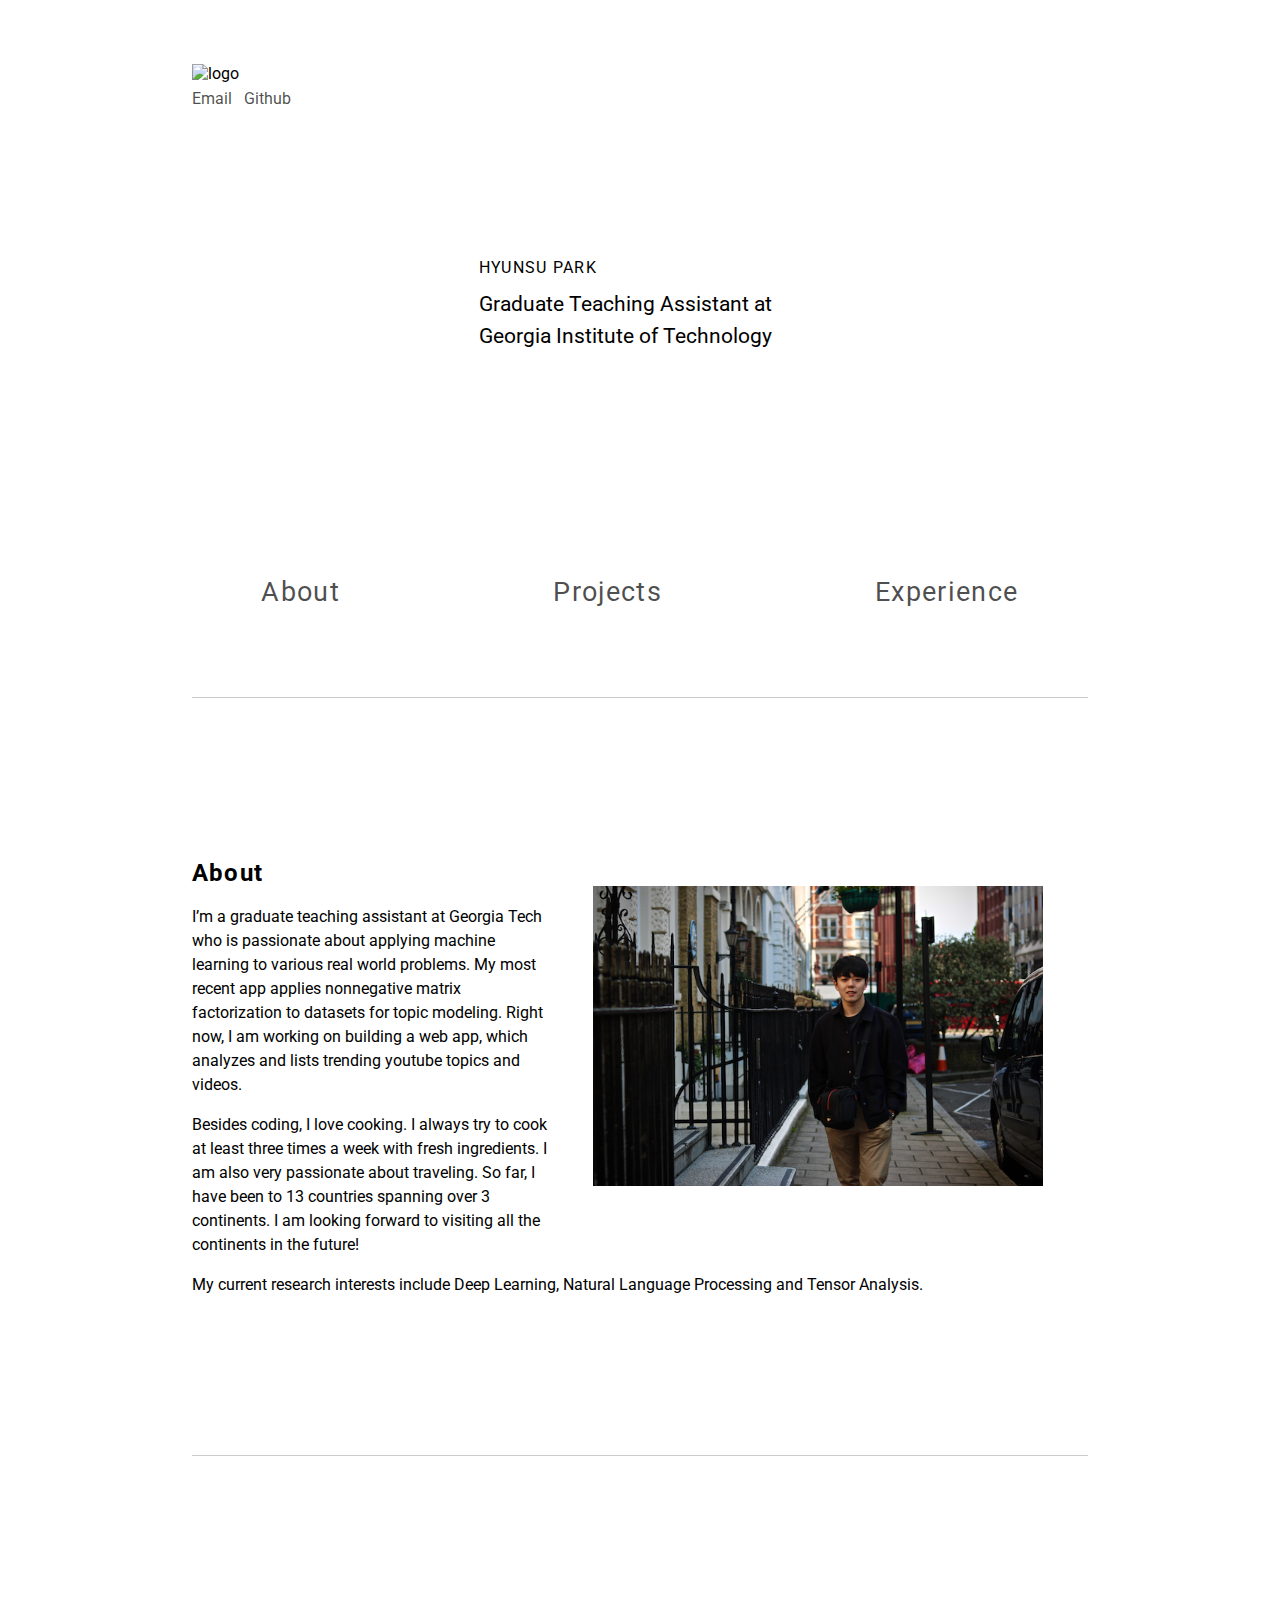
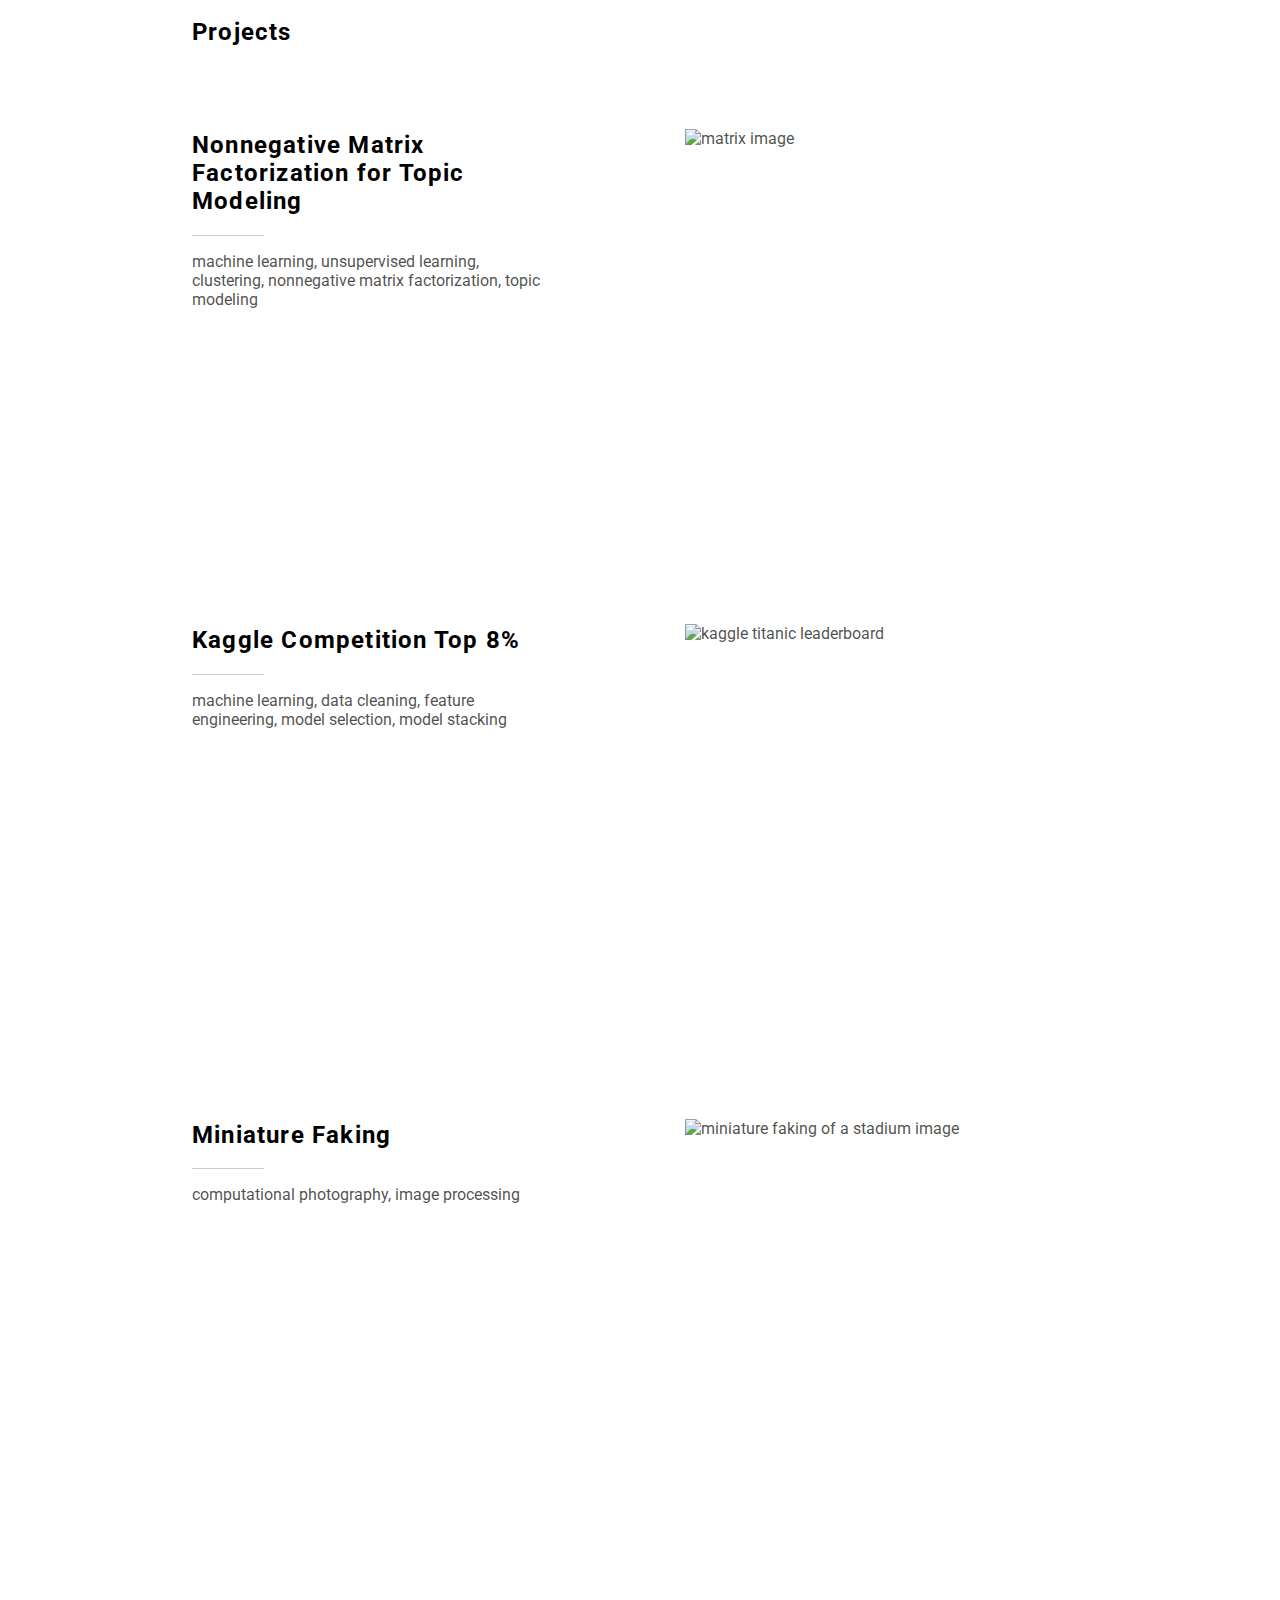
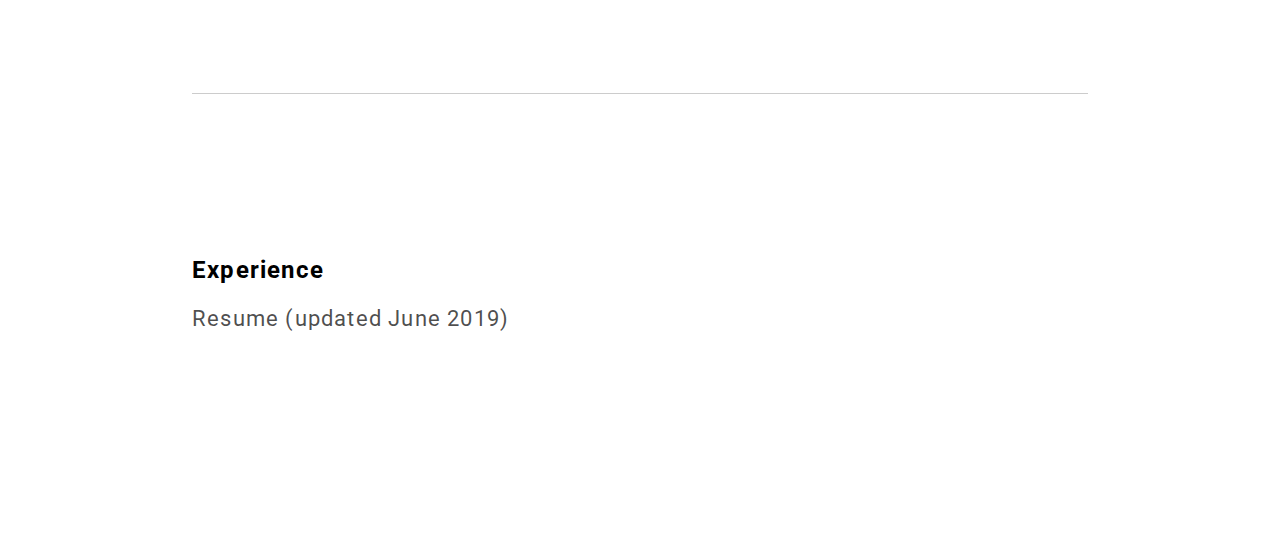
==== index.html @ f504ca02 "refactor: modifed project section code to be concise and readable" ====
<!DOCTYPE html>

<html lang="en">
<!-- page title -->
<head>
	<title>Hyunsu Park - Website</title>
	<meta name="description" content="Personal Website of Hyunsu Park">
	<meta name="keyword" content="Hyunsu Park, personal, website, machine learning, software, engineer, engineering, CSS, HTML, HTML5">
	<meta name="robots" content="nofollow">
	<meta http-equiv="author" content="Hyunsu Park">
	<meta charset="utf-8">
	<meta name="viewport" content="width=device-width">
	<meta http-equiv="X-UA-Compatible" content="IE=edge">
	<link rel="shortcut icon" type="image/x-icon" href="images/favicon.ico" />
	<link href="css/style.css" type="text/css" rel="stylesheet">
	<link href="https://fonts.googleapis.com/css?family=Roboto&display=swap" rel="stylesheet">
</head>



<!-- the main page -->
<body>
	<!-- front page -->
	<div class="front">
		<header>
			<img id="logo" src="images/logo.png" alt="logo" width="50" height="30">
			<!-- <h2> coded and styled by Hyunsu Park </h2> -->
			<ul class="contact">
				<li><a href="mailto:parkhs1995@gmail.com">Email</a></li>
				<li><a href="https://github.com/hpark95" target="_blank">Github</a></li>
			</ul>
		</header>

		<div class="name">HYUNSU PARK</div>
		<div class="title">
			Graduate Teaching Assistant at <br />
			Georgia Institute of Technology
		</div>
		<div class="front_bottom">
			<ul class="internal_links">
				<li><a href=#about>About</a></li>
				<li><a href="#projects">Projects</a></li>
				<li><a href="#experience">Experience</a></li>
			</ul>
		</div>
	</div>
	<!-- end of front page -->
	<hr />


	<!-- About Me section -->
	<div class="container" id="about">
		<div class="about img">
			<img id="me" src="images/london_cropped.jpg" alt="profile picture" width="450" height="300" align="right">
		</div>
		<div class="about text">
			<h2>About</h2>
			<p>
				I’m a graduate teaching assistant at Georgia Tech who is passionate about applying machine learning to various real world problems. My most recent app applies nonnegative matrix factorization to datasets for topic modeling. Right now, I am working on building a web app, which analyzes and lists trending youtube topics and videos.
			</p>
			<p>
				Besides coding, I love cooking. I always try to cook at least three times a week with fresh ingredients. I am also very passionate about traveling. So far, I have been to 13 countries spanning over 3 continents. I am looking forward to visiting all the continents in the future!
			</p>
			<p>
				My current research interests include Deep Learning, Natural Language Processing and Tensor Analysis.
			</p>
		</div>
	</div> <!-- end of about contents section -->
	<hr />


	<!-- recent projects -->
	<!-- Nonnegative Matrix Factorization project-->
	<div class="container projects" id="projects">
	<h2>Projects</h2>
		<div class="container project" id="nmf">
			<a href="https://github.com/hpark95/nonnegative-matrix-factorization" target="_blank">
				<img src="images/matrix.jpg" class="image" alt="matrix image" width="540" height="360" align="right">
				<h2>Nonnegative Matrix Factorization for Topic Modeling</h2>
				<hr class="short"/>
				<p>machine learning, unsupervised learning, clustering, nonnegative matrix factorization, topic modeling</p>
			</a>
		</div> <!-- end of nmf contents section -->

		<div class="container project" id="titanic">
			<a href="https://github.com/hpark95/titanic-survival" target="_blank">
				<img src="images/kaggle_titanic.png" class="image" alt="kaggle titanic leaderboard" width="540" height="360" align="right">
				<h2>Kaggle Competition Top 8%</h2>
				<hr class="short"/>
				<p>machine learning, data cleaning, feature engineering, model selection, model stacking</p>
			</a>
		</div> <!-- end of kaggle competition contents section -->

		<div class="container project" id="tilt_shift">
			<a href="https://github.com/hpark95/fake-miniature" target="_blank">
				<img src="images/stadium_out.jpg" class="image" alt="miniature faking of a stadium image" width="540" height="360" align="right">
				<h2>Miniature Faking</h2>
				<hr class="short"/>
				<p>computational photography, image processing</p>
			</a>
		</div> <!-- end of tilt shift contents section -->
	</div> <!-- end of projects section -->
	<hr />

	<div class="container experience" id="experience">
		<h2>Experience<h2 />
		<div class="experience text">
			<a id="resume" href="files/resume.pdf" target="_blank">Resume (updated June 2019)</a>
		</div>
	</div>
</body>
</html>
---- css/style.css ----
/*
General Style
--------------------------------------------------------------------------------
*/

* {
	scroll-behavior: smooth;
}
body {
	background: #fff;
	font-family: 'Roboto', sans-serif;
	font-size: 16px;
	-webkit-font-smoothing: antialiased;
	-webkit-text-size-adjust: 100%;
	margin: 5% 15% 5% 15%;
}


/*
Typography
--------------------------------------------------------------------------------
*/

h1 {
	font-size: 2em;
}
h2 {
	font-size: 1.5em;
	color: rgba(0, 0, 0, 1);
	letter-spacing: 0.05em;
}
h3 {
	font-size: 1.33em;
}
hr {
  border: solid rgba(0, 0, 0, 0.2);
  border-width: 1px 0 0;
  height: 0;
}
ul {
	list-style: none;
}

/*
Links
--------------------------------------------------------------------------------
*/

a {
	color: rgba(0, 0, 0, 0.7);
	font-style: normal;
	text-decoration: none;
}
a:hover {
	color: rgba(256, 156, 0, 0.7);
}

/*
Specific Style
--------------------------------------------------------------------------------
*/

.container {
	padding: 15% 0;
}

/*----- front page styling -----*/
ul.contact {
	padding: 0;
	margin: 0;
}
	ul.contact li {
		display: inline-block;
		line-height: 2em;
		margin-right: 0.5em;
	}

.name {
	letter-spacing: 0.08em;
}
	@media only screen and (max-width: 575px) {
		.name {
			margin: 35% auto 0% auto;
			width: 100%;
		}
	}
	@media only screen and (min-width: 576px) {
		.name {
			margin: 35% auto 0% auto;
			width: 100%;
		}
	}
	@media only screen and (min-width: 768px) {
		.name {
			margin: 16% auto 0% auto;
			width: 56%;
		}
	}
	@media only screen and (min-width: 992px) {
		.name {
			margin: 16% auto 0% auto;
			width: 44%;
		}
	}
	@media only screen and (min-width: 1200px) {
		.name {
			margin: 16% auto 0% auto;
			width: 36%;
		}
	}

.title {
	text-align:left;
	line-height: 1.5em;
	font-size: 1.33em;
}
	@media only screen and (max-width: 575px) {
		.title {
			margin: 0.5em auto 40% auto;
			width: 100%;
		}
	}
	@media only screen and (min-width: 576px) {
		.title {
			margin: 0.5em auto 40% auto;
			width: 100%;
		}
	}
	@media only screen and (min-width: 768px) {
		.title {
			margin: 0.5em auto 25% auto;
			width: 56%;
		}
	}
	@media only screen and (min-width: 992px) {
		.title {
			margin: 0.5em auto 25% auto;
			width: 44%;
		}
	}
	@media only screen and (min-width: 1200px) {
		.title {
			margin: 0.5em auto 25% auto;
			width: 36%;
		}
	}

.front_bottom {
	margin: 0 0 10% 0;
	text-align: center;
}
	@media only screen and (max-width: 767px) {
		.front_bottom {
			display: none;
		}
	}

ul.internal_links {
	margin: 0;
	padding: 0;
}
	@media only screen and (max-width: 575px) {
		ul.internal_links {
			word-spacing: 2em;
		}
	}
	@media only screen and (min-width: 576px) {
		ul.internal_links {
			word-spacing: 3.5em;
		}
	}
	@media only screen and (min-width: 768px) {
		ul.internal_links {
			word-spacing: 8em;
		}
	}
	@media only screen and (min-width: 992px) {
		ul.internal_links {
			word-spacing: 8.2em;
		}
	}
	@media only screen and (min-width: 1200px) {
		ul.internal_links {
			word-spacing: 10em;
		}
	}

	ul.internal_links li {
		letter-spacing: 0.05em;
		display: inline-block;
	}
		@media only screen and (max-width: 575px) {
			ul.internal_links li {
				font-size: 1.3em;
			}
		}
		@media only screen and (min-width: 576px) {
			ul.internal_links li {
				font-size: 1.3em;
			}
		}
		@media only screen and (min-width: 768px) {
			ul.internal_links li {
				font-size: 1.3em;
			}
		}
		@media only screen and (min-width: 992px) {
			ul.internal_links {
				font-size: 1.3em;
			}
		}
		@media only screen and (min-width: 1200px) {
			ul.internal_links {
				font-size: 1.3em;
			}
		}

/*----- about me styling -----*/

.about.text {
	line-height: 1.5em;
}

#me {
	padding: 5%;
}
	@media only screen and (max-width: 575px) {
		#me {
			display: none;
		}
	}
	@media only screen and (min-width: 576px) {
		#me {
			display: none;
		}
	}
	@media only screen and (min-width: 768px) {
		#me {
			display: none;
		}
	}
	@media only screen and (min-width: 992px) {
		#me {
			display: inline;
		}
	}
	@media only screen and (min-width: 1200px) {
		#me {
			display: inline;
		}
	}

/*----- project styling -----*/

.container.project {
	width: 100%;
	height: 450px;
	padding: 5% 0% 0% 0%;
}

.container.project>a:hover *{
	color: rgba(256, 156, 0, 0.7);
	transition: all 0.5s ease;
	opacity: 0.9;
}

.container.project>a>img {
	display: inline;
	width: 45%;
	height: auto;
	margin: 2% 0 0 15%;
}

hr.short {
	margin: 0;
	width: 8%;
}

/*----- experience styling -----*/

#resume {
	margin: 5% auto;
	font-size: 0.9em;
	color: rgba(0, 0, 0, 0.7);
	font-weight: normal;
}
	#resume:hover {
		color: rgba(256, 156, 0, 0.7);
	}
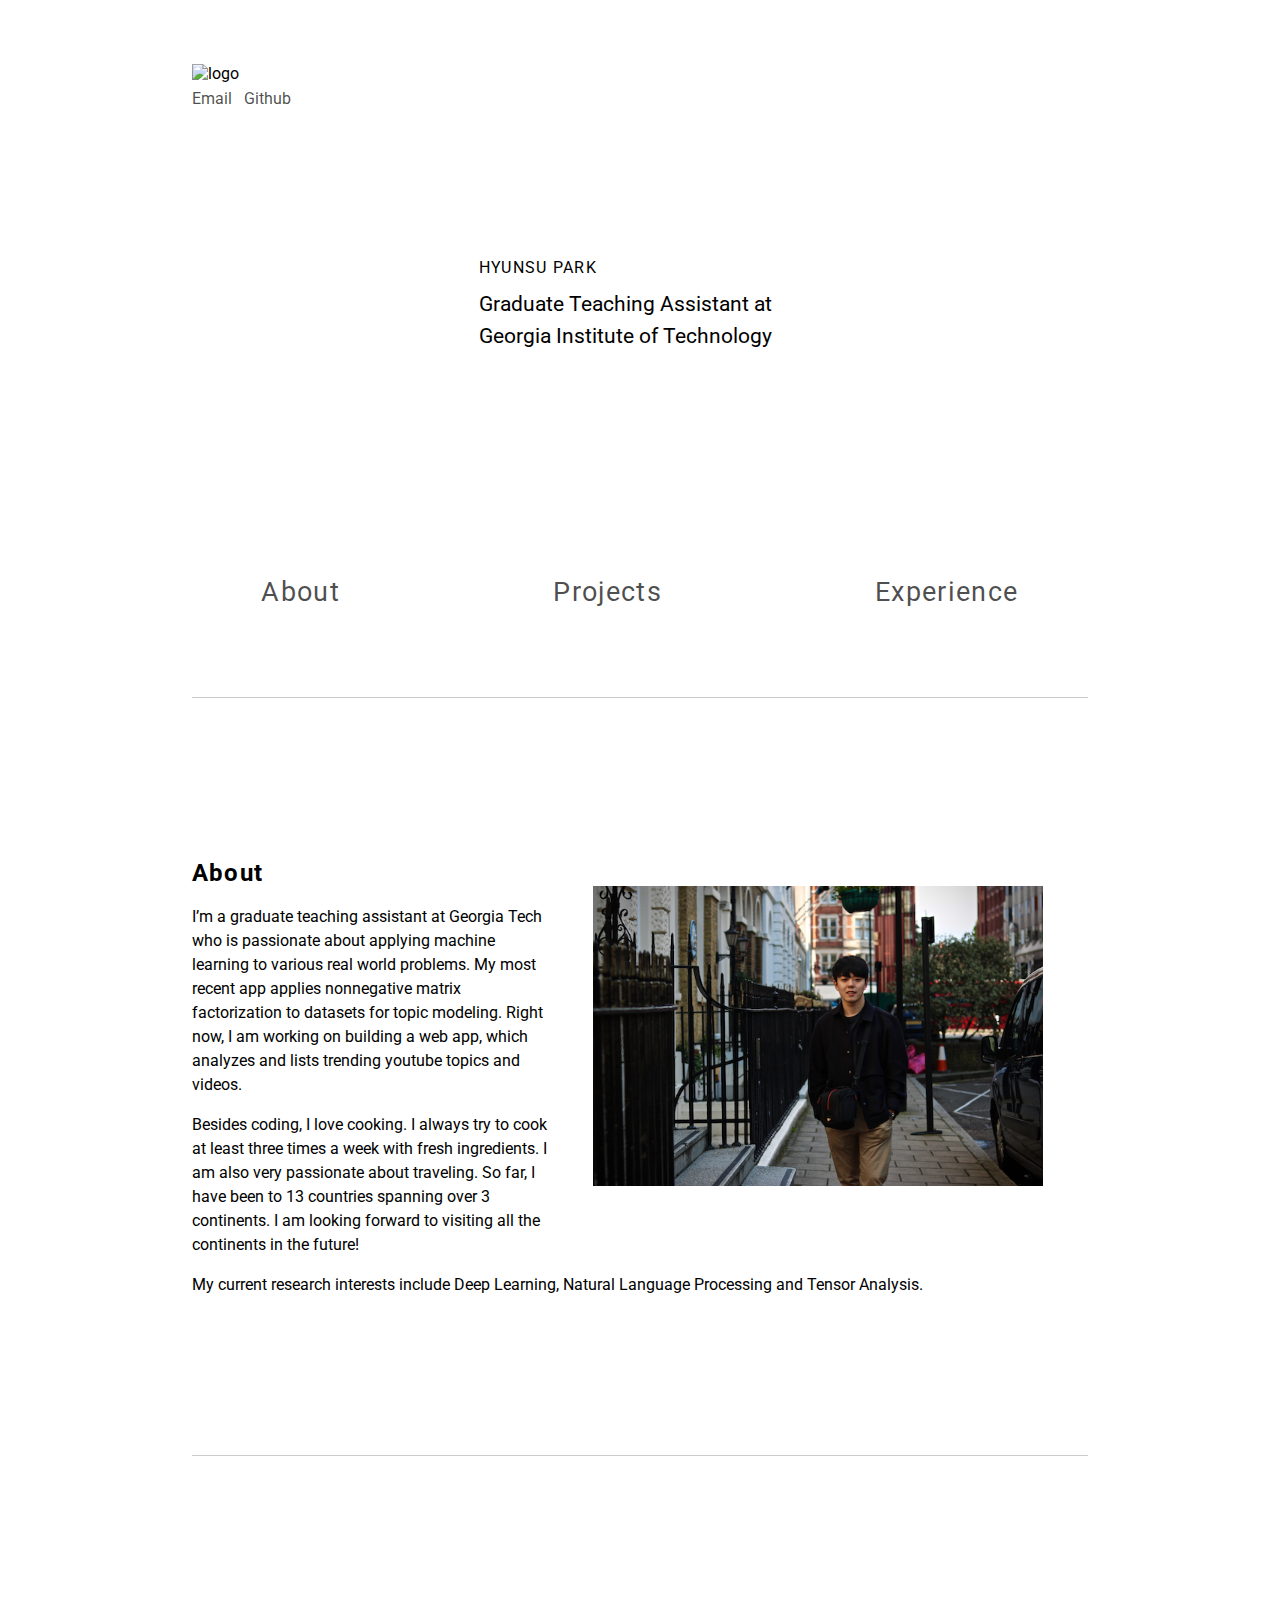
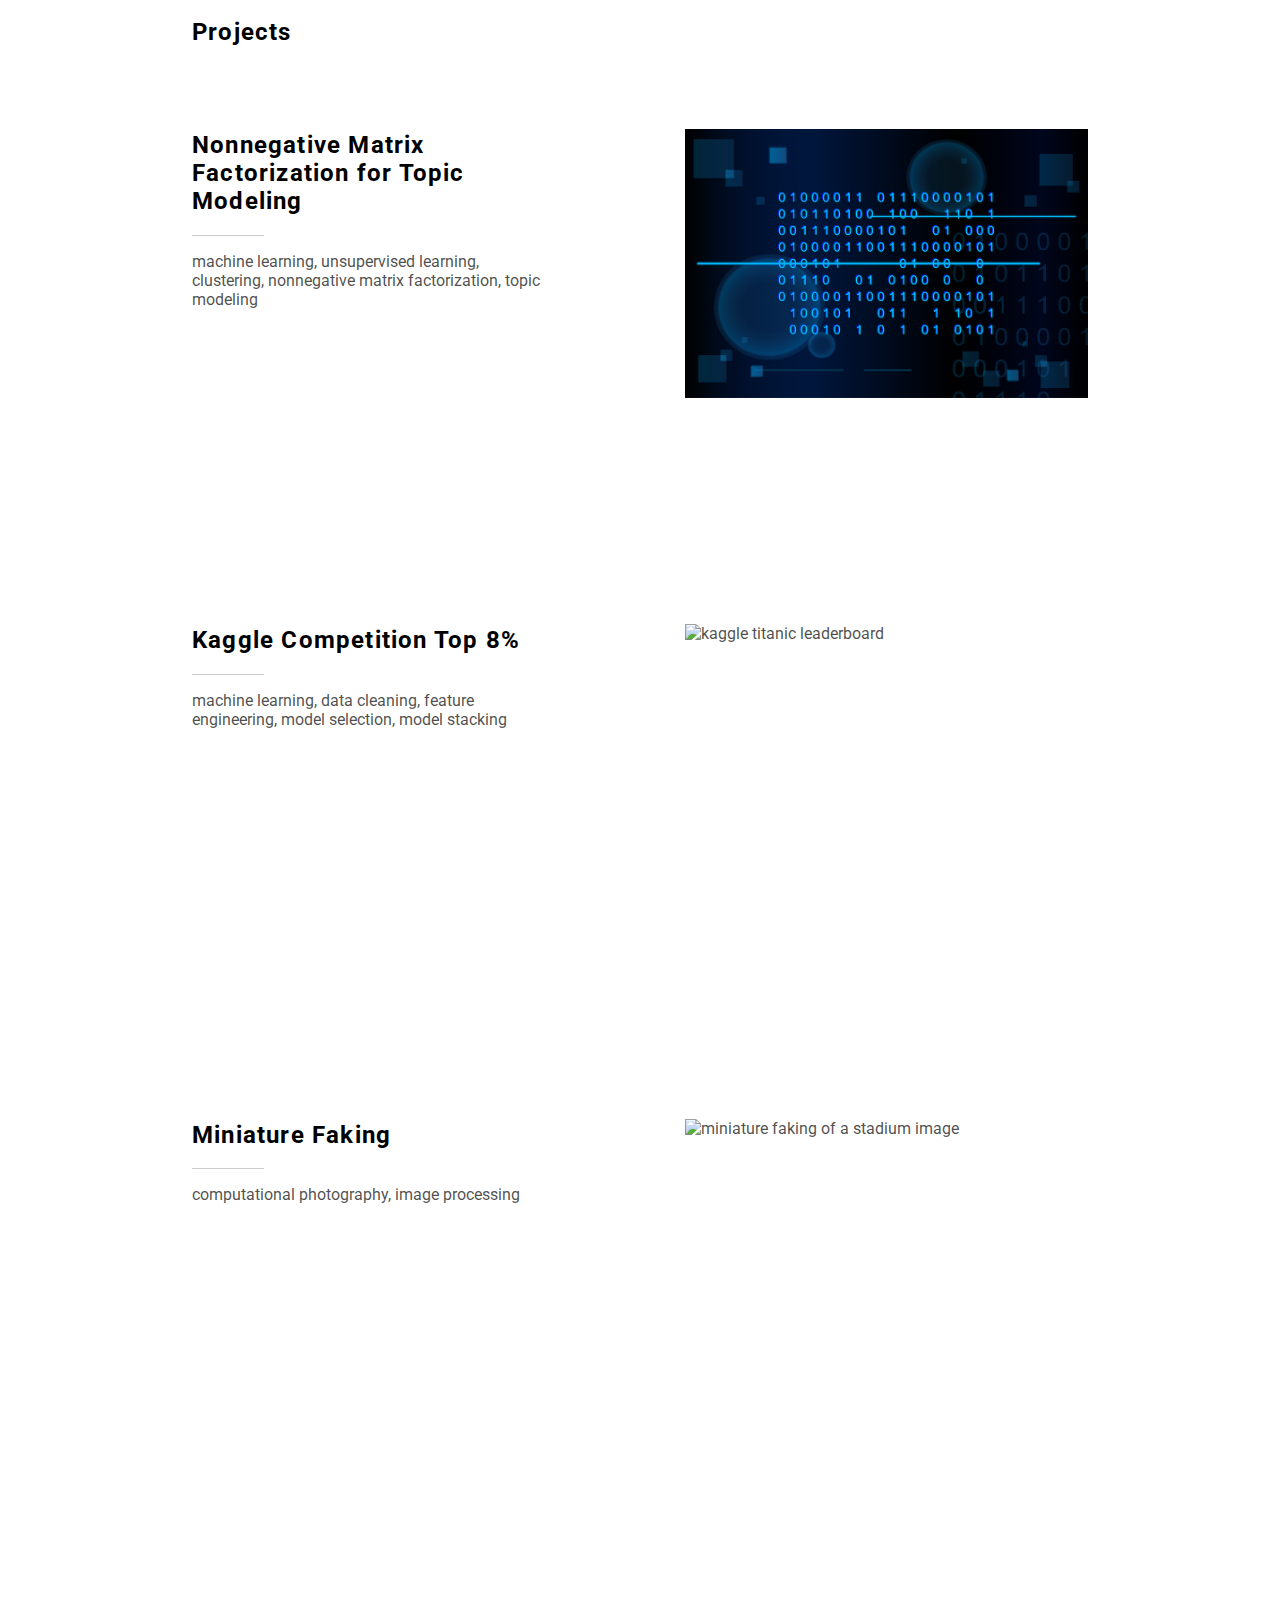
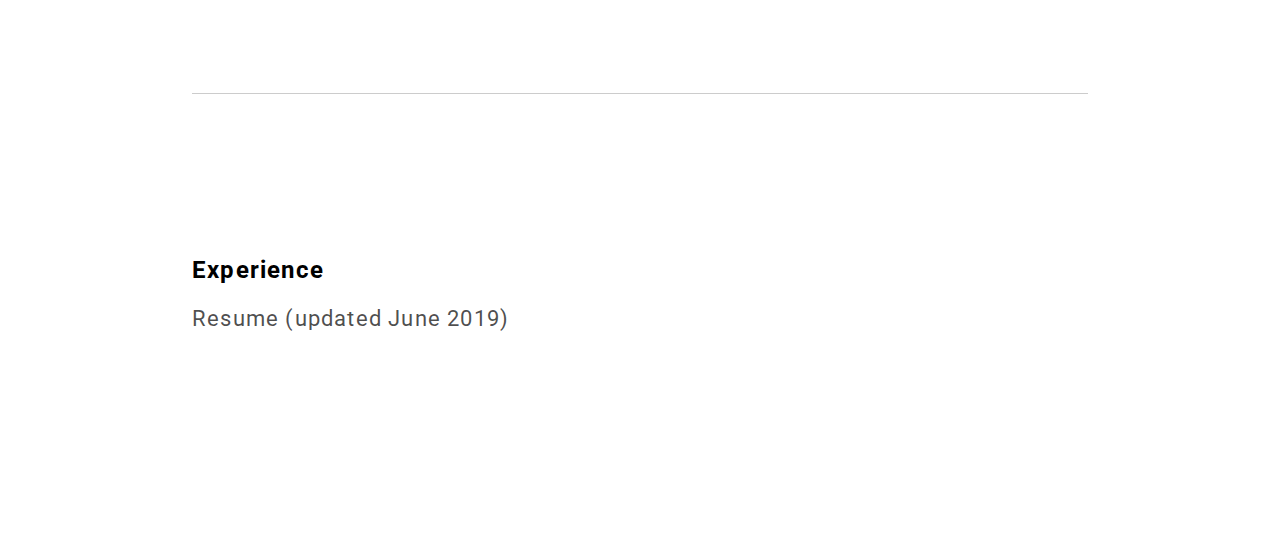
==== commit 52436257: "fix: fixed image size of the matrix image to be consistent with other images" ====
--- a/index.html
+++ b/index.html
@@ -23,7 +23,7 @@
 	<!-- front page -->
 	<div class="front">
 		<header>
-			<img id="logo" src="images/logo.png" alt="logo" width="50" height="30">
+			<img src="images/logo.png" alt="logo" width="50" height="30">
 			<!-- <h2> coded and styled by Hyunsu Park </h2> -->
 			<ul class="contact">
 				<li><a href="mailto:parkhs1995@gmail.com">Email</a></li>
@@ -73,17 +73,17 @@
 	<!-- Nonnegative Matrix Factorization project-->
 	<div class="container projects" id="projects">
 	<h2>Projects</h2>
-		<div class="container project" id="nmf">
-			<a href="https://github.com/hpark95/nonnegative-matrix-factorization" target="_blank">
-				<img src="images/matrix.jpg" class="image" alt="matrix image" width="540" height="360" align="right">
+		<div class="container project">
+			<a class="project_card" href="https://github.com/hpark95/nonnegative-matrix-factorization" target="_blank">
+				<img src="images/matrix.png" class="image" alt="matrix image" width="540" height="360" align="right">
 				<h2>Nonnegative Matrix Factorization for Topic Modeling</h2>
 				<hr class="short"/>
 				<p>machine learning, unsupervised learning, clustering, nonnegative matrix factorization, topic modeling</p>
 			</a>
 		</div> <!-- end of nmf contents section -->
 
-		<div class="container project" id="titanic">
-			<a href="https://github.com/hpark95/titanic-survival" target="_blank">
+		<div class="container project">
+			<a class="project_card" href="https://github.com/hpark95/titanic-survival" target="_blank">
 				<img src="images/kaggle_titanic.png" class="image" alt="kaggle titanic leaderboard" width="540" height="360" align="right">
 				<h2>Kaggle Competition Top 8%</h2>
 				<hr class="short"/>
@@ -91,14 +91,14 @@
 			</a>
 		</div> <!-- end of kaggle competition contents section -->
 
-		<div class="container project" id="tilt_shift">
-			<a href="https://github.com/hpark95/fake-miniature" target="_blank">
+		<div class="container project">
+			<a class="project_card" href="https://github.com/hpark95/fake-miniature" target="_blank">
 				<img src="images/stadium_out.jpg" class="image" alt="miniature faking of a stadium image" width="540" height="360" align="right">
 				<h2>Miniature Faking</h2>
 				<hr class="short"/>
 				<p>computational photography, image processing</p>
 			</a>
-		</div> <!-- end of tilt shift contents section -->
+		</div> <!-- end of miniature faking contents section -->
 	</div> <!-- end of projects section -->
 	<hr />
 
--- a/css/style.css
+++ b/css/style.css
@@ -7,7 +7,7 @@
 	scroll-behavior: smooth;
 }
 body {
-	background: #fff;
+	background: white;
 	font-family: 'Roboto', sans-serif;
 	font-size: 16px;
 	-webkit-font-smoothing: antialiased;
@@ -58,6 +58,8 @@
 /*
 Specific Style
 --------------------------------------------------------------------------------
+For media support, I used the following breakpoints (inspired by Bootstrap):
+	- min-width: 576px, 768px, 992px, 1200px
 */
 
 .container {
@@ -76,20 +78,10 @@
 	}
 
 .name {
+	margin: 35% auto 0% auto;
+	width: 100%;
 	letter-spacing: 0.08em;
 }
-	@media only screen and (max-width: 575px) {
-		.name {
-			margin: 35% auto 0% auto;
-			width: 100%;
-		}
-	}
-	@media only screen and (min-width: 576px) {
-		.name {
-			margin: 35% auto 0% auto;
-			width: 100%;
-		}
-	}
 	@media only screen and (min-width: 768px) {
 		.name {
 			margin: 16% auto 0% auto;
@@ -113,19 +105,9 @@
 	text-align:left;
 	line-height: 1.5em;
 	font-size: 1.33em;
-}
-	@media only screen and (max-width: 575px) {
-		.title {
-			margin: 0.5em auto 40% auto;
-			width: 100%;
-		}
-	}
-	@media only screen and (min-width: 576px) {
-		.title {
-			margin: 0.5em auto 40% auto;
-			width: 100%;
-		}
-	}
+	margin: 0.5em auto 40% auto;
+	width: 100%;
+}
 	@media only screen and (min-width: 768px) {
 		.title {
 			margin: 0.5em auto 25% auto;
@@ -149,7 +131,7 @@
 	margin: 0 0 10% 0;
 	text-align: center;
 }
-	@media only screen and (max-width: 767px) {
+	@media only screen and (max-width: 768px) {
 		.front_bottom {
 			display: none;
 		}
@@ -222,29 +204,10 @@
 }
 
 #me {
+	display: none;
 	padding: 5%;
 }
-	@media only screen and (max-width: 575px) {
-		#me {
-			display: none;
-		}
-	}
-	@media only screen and (min-width: 576px) {
-		#me {
-			display: none;
-		}
-	}
-	@media only screen and (min-width: 768px) {
-		#me {
-			display: none;
-		}
-	}
-	@media only screen and (min-width: 992px) {
-		#me {
-			display: inline;
-		}
-	}
-	@media only screen and (min-width: 1200px) {
+	@media only screen and (min-width: 992px) {
 		#me {
 			display: inline;
 		}
@@ -257,19 +220,45 @@
 	height: 450px;
 	padding: 5% 0% 0% 0%;
 }
-
-.container.project>a:hover *{
+	@media only screen and (max-width: 576px) {
+		.container.project {
+			height: 300px;
+		}
+	}
+
+.project_card:hover *{
 	color: rgba(256, 156, 0, 0.7);
 	transition: all 0.5s ease;
-	opacity: 0.9;
-}
-
-.container.project>a>img {
+	opacity: 0.7;
+}
+
+.project_card>img {
 	display: inline;
-	width: 45%;
 	height: auto;
-	margin: 2% 0 0 15%;
-}
+}
+	@media only screen and (max-width: 576px) {
+		.project_card>img {
+			display: none;
+		}
+	}
+	@media only screen and (min-width: 576px) {
+		.project_card>img {
+			margin: 5% 0 5% 15%;
+			width: 35%;
+		}
+	}
+	@media only screen and (min-width: 768px) {
+		.project_card>img {
+			margin: 3% 0 5% 15%;
+			width: 40%;
+		}
+	}
+	@media only screen and (min-width: 992px) {
+		.project_card>img {
+			margin: 2% 0 5% 15%;
+			width: 45%;
+		}
+	}
 
 hr.short {
 	margin: 0;
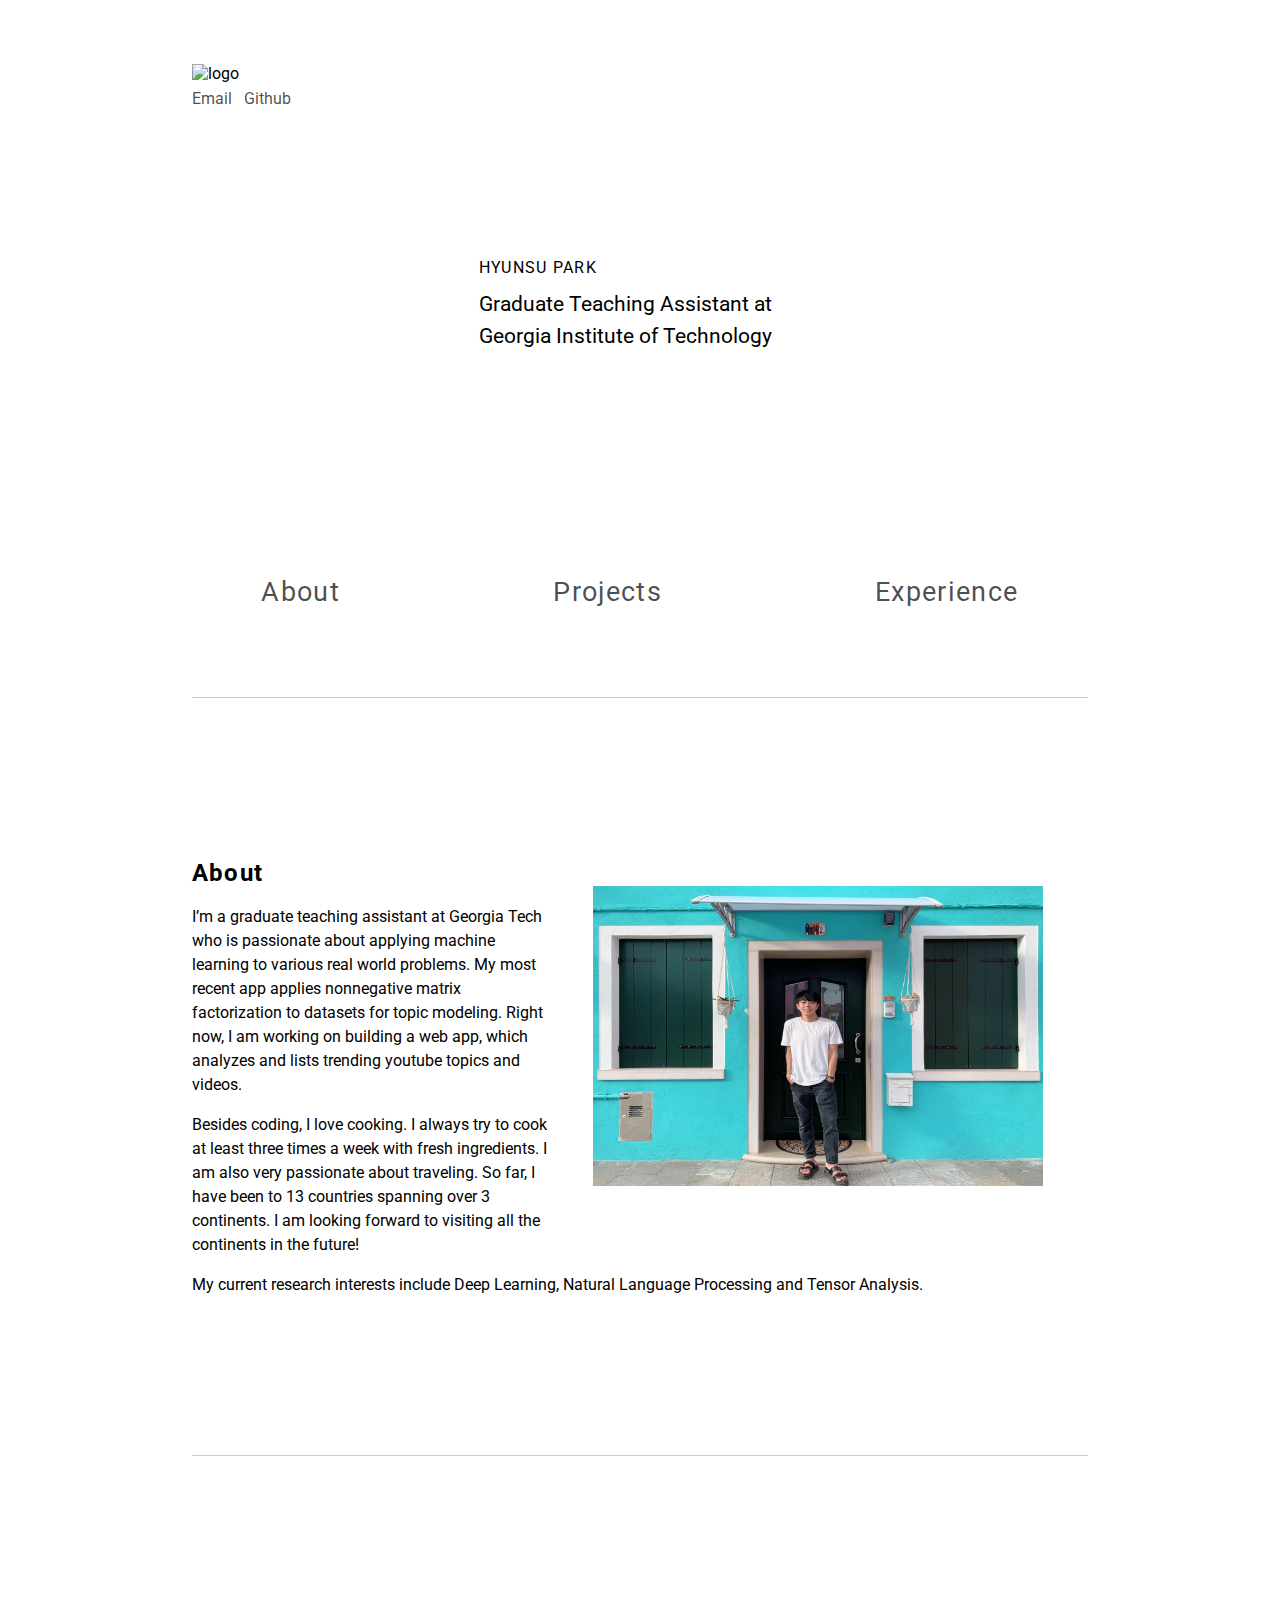
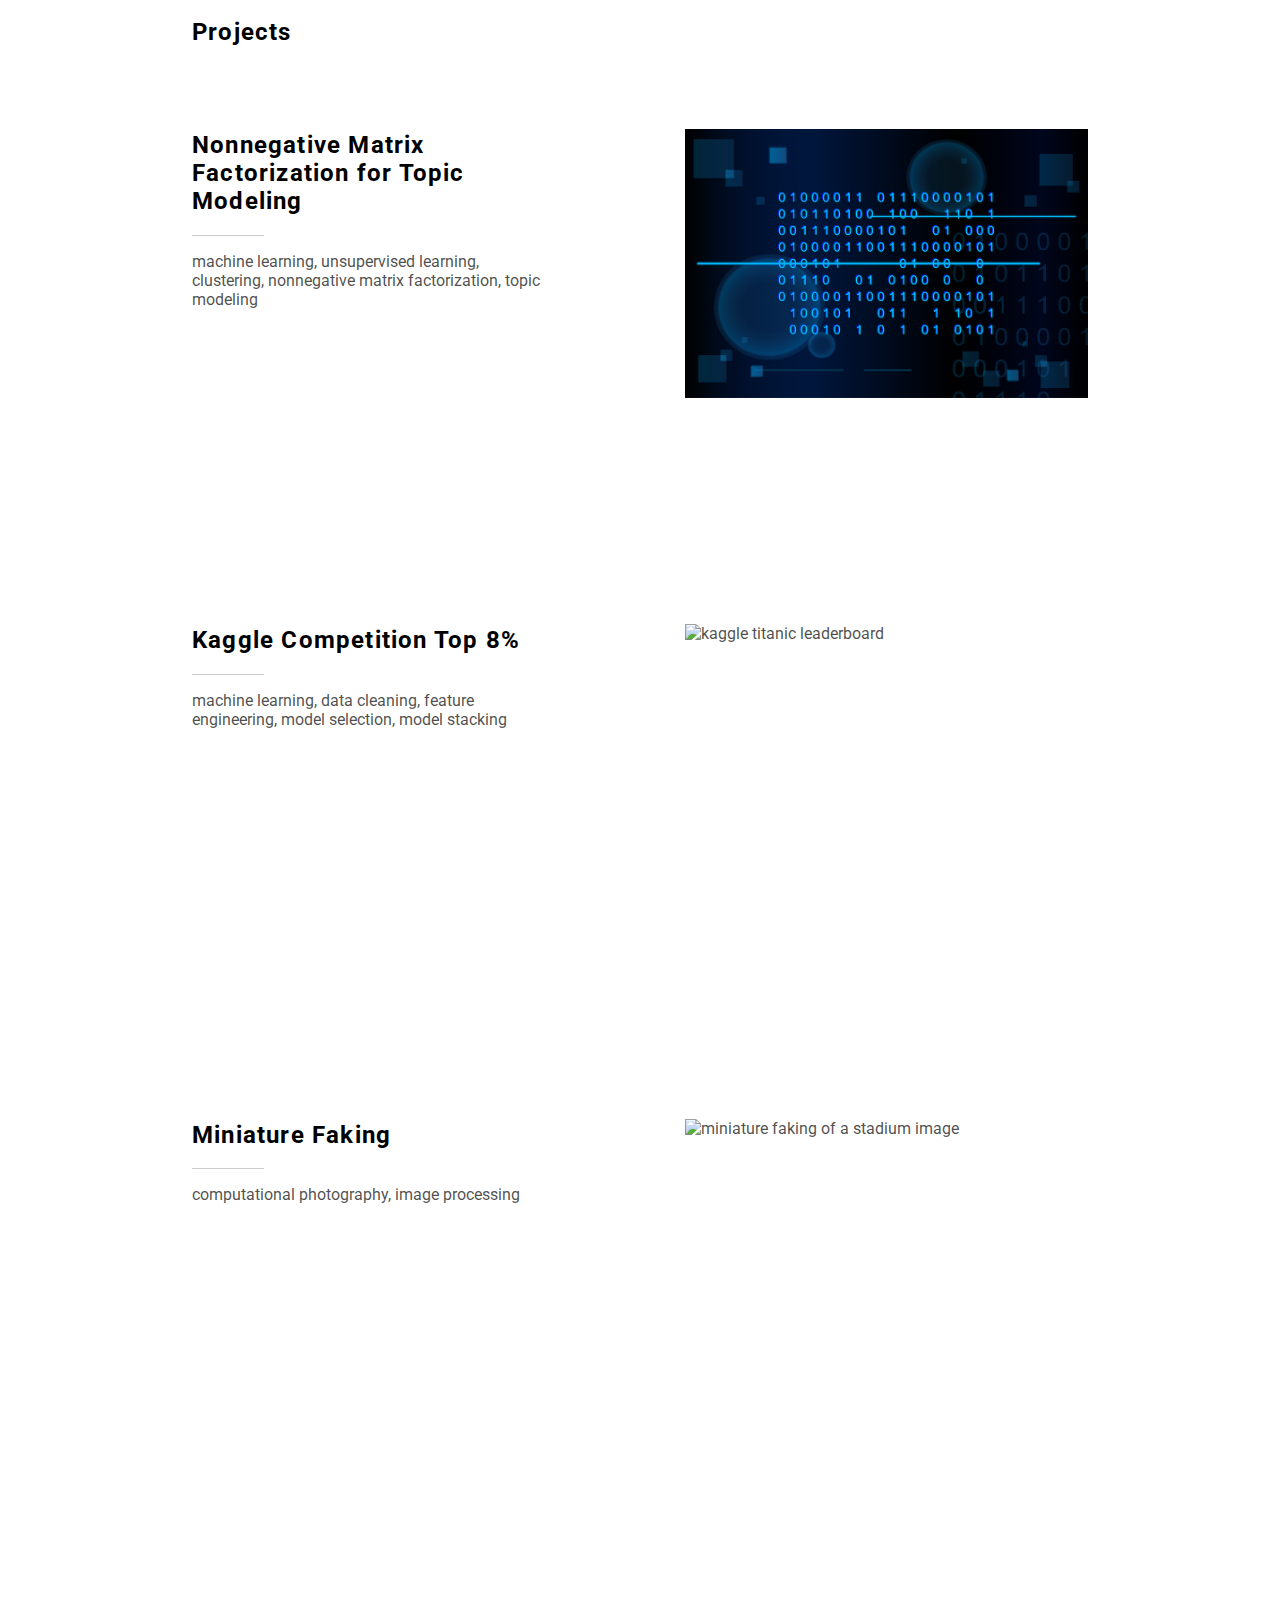
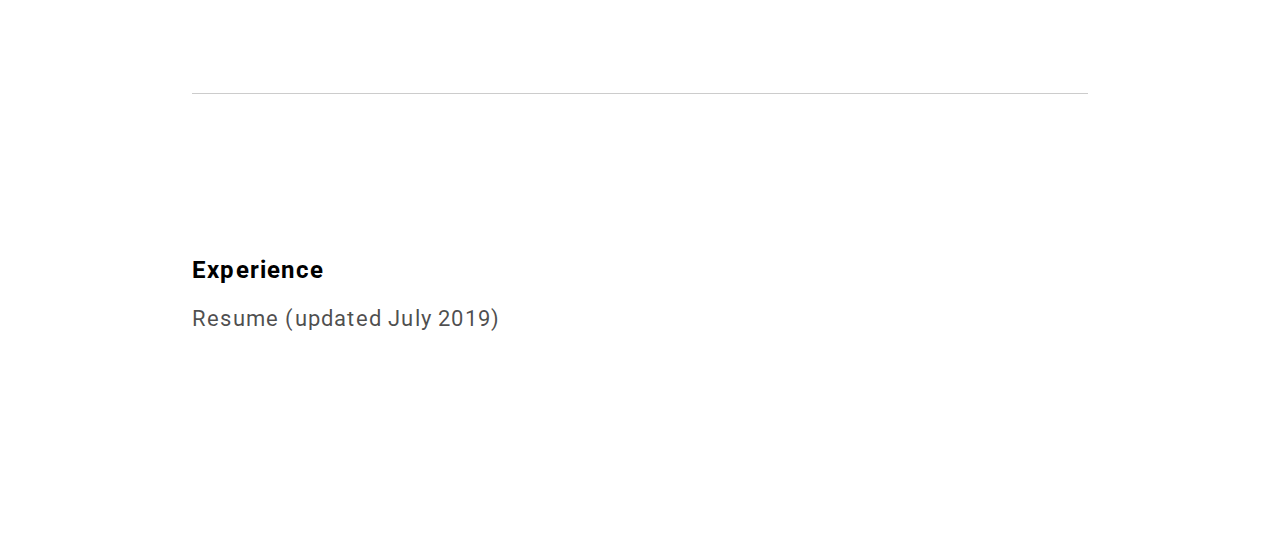
==== commit 9bc32bbd: "docs: profile picture updated" ====
--- a/index.html
+++ b/index.html
@@ -51,7 +51,7 @@
 	<!-- About Me section -->
 	<div class="container" id="about">
 		<div class="about img">
-			<img id="me" src="images/london_cropped.jpg" alt="profile picture" width="450" height="300" align="right">
+			<img id="me" src="images/profile.jpg" alt="profile picture" width="450" height="300" align="right">
 		</div>
 		<div class="about text">
 			<h2>About</h2>
@@ -105,7 +105,7 @@
 	<div class="container experience" id="experience">
 		<h2>Experience<h2 />
 		<div class="experience text">
-			<a id="resume" href="files/resume.pdf" target="_blank">Resume (updated June 2019)</a>
+			<a id="resume" href="files/resume.pdf" target="_blank">Resume (updated July 2019)</a>
 		</div>
 	</div>
 </body>
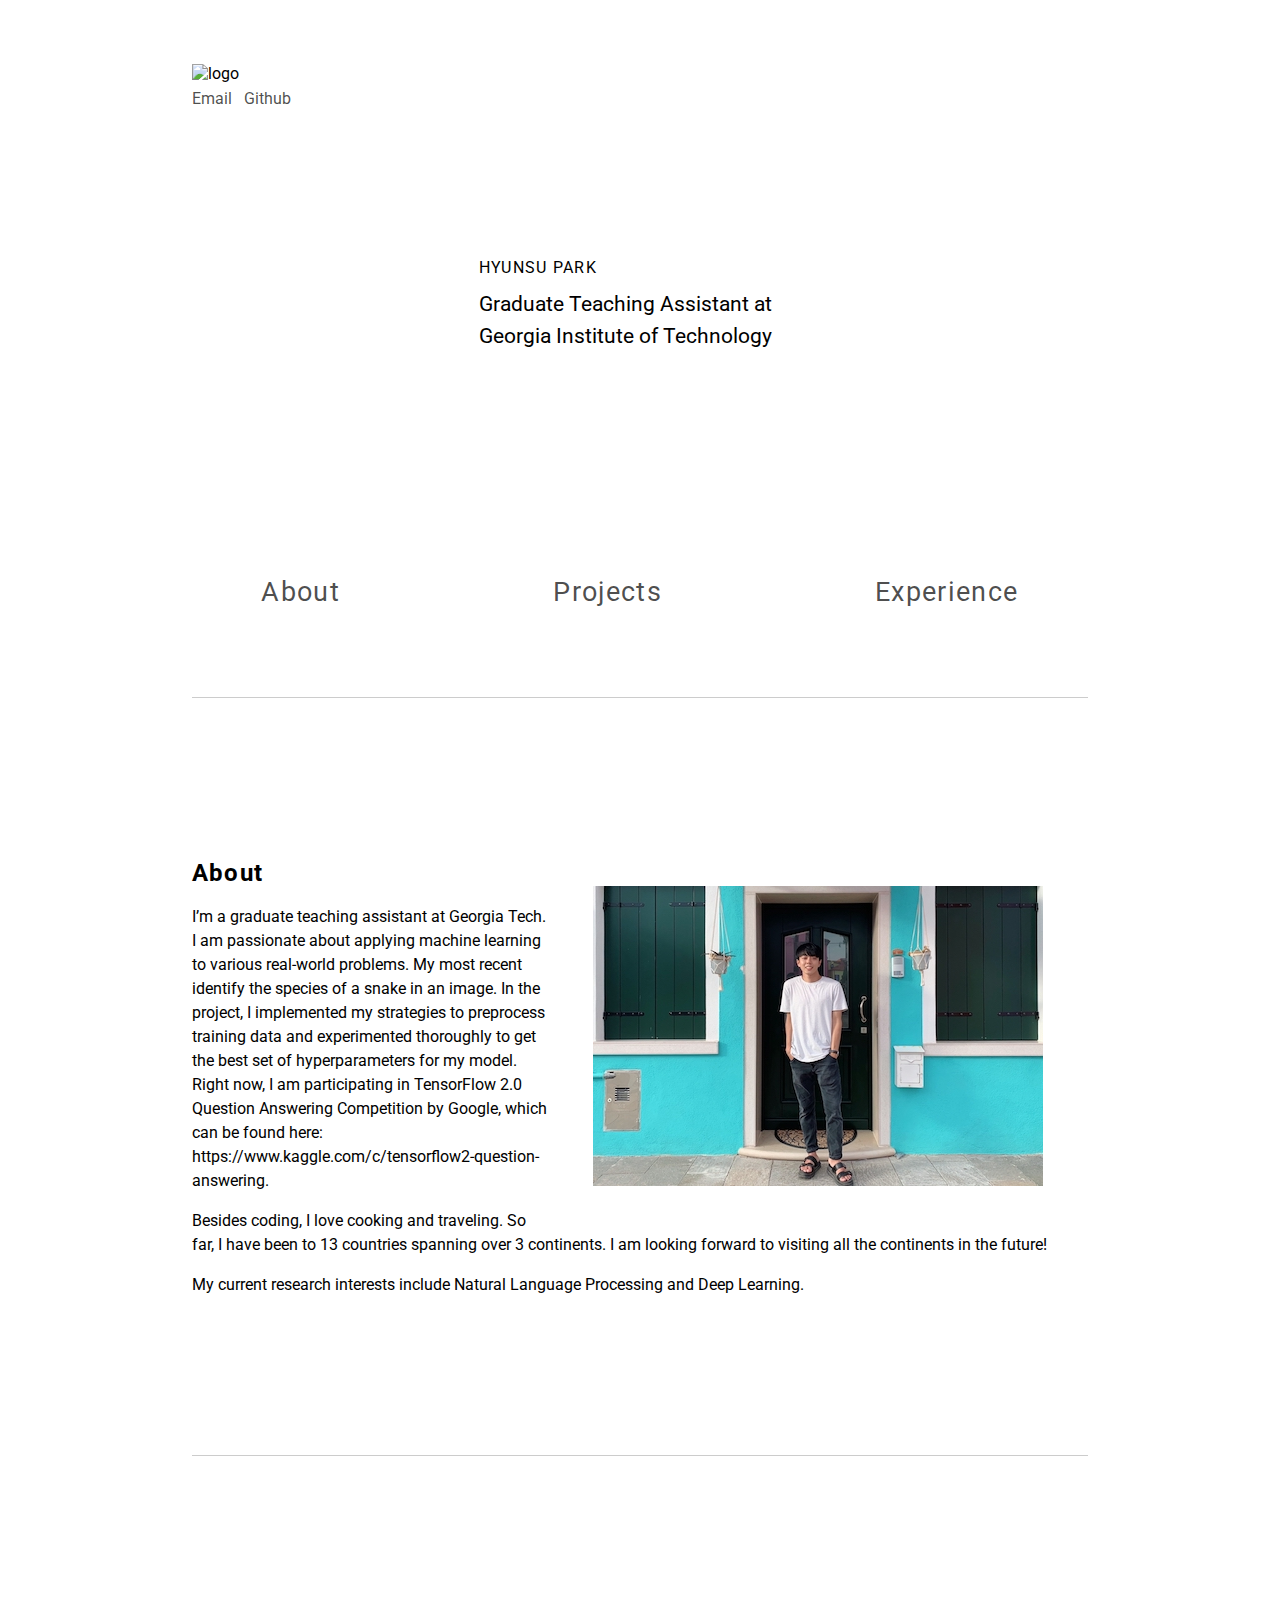
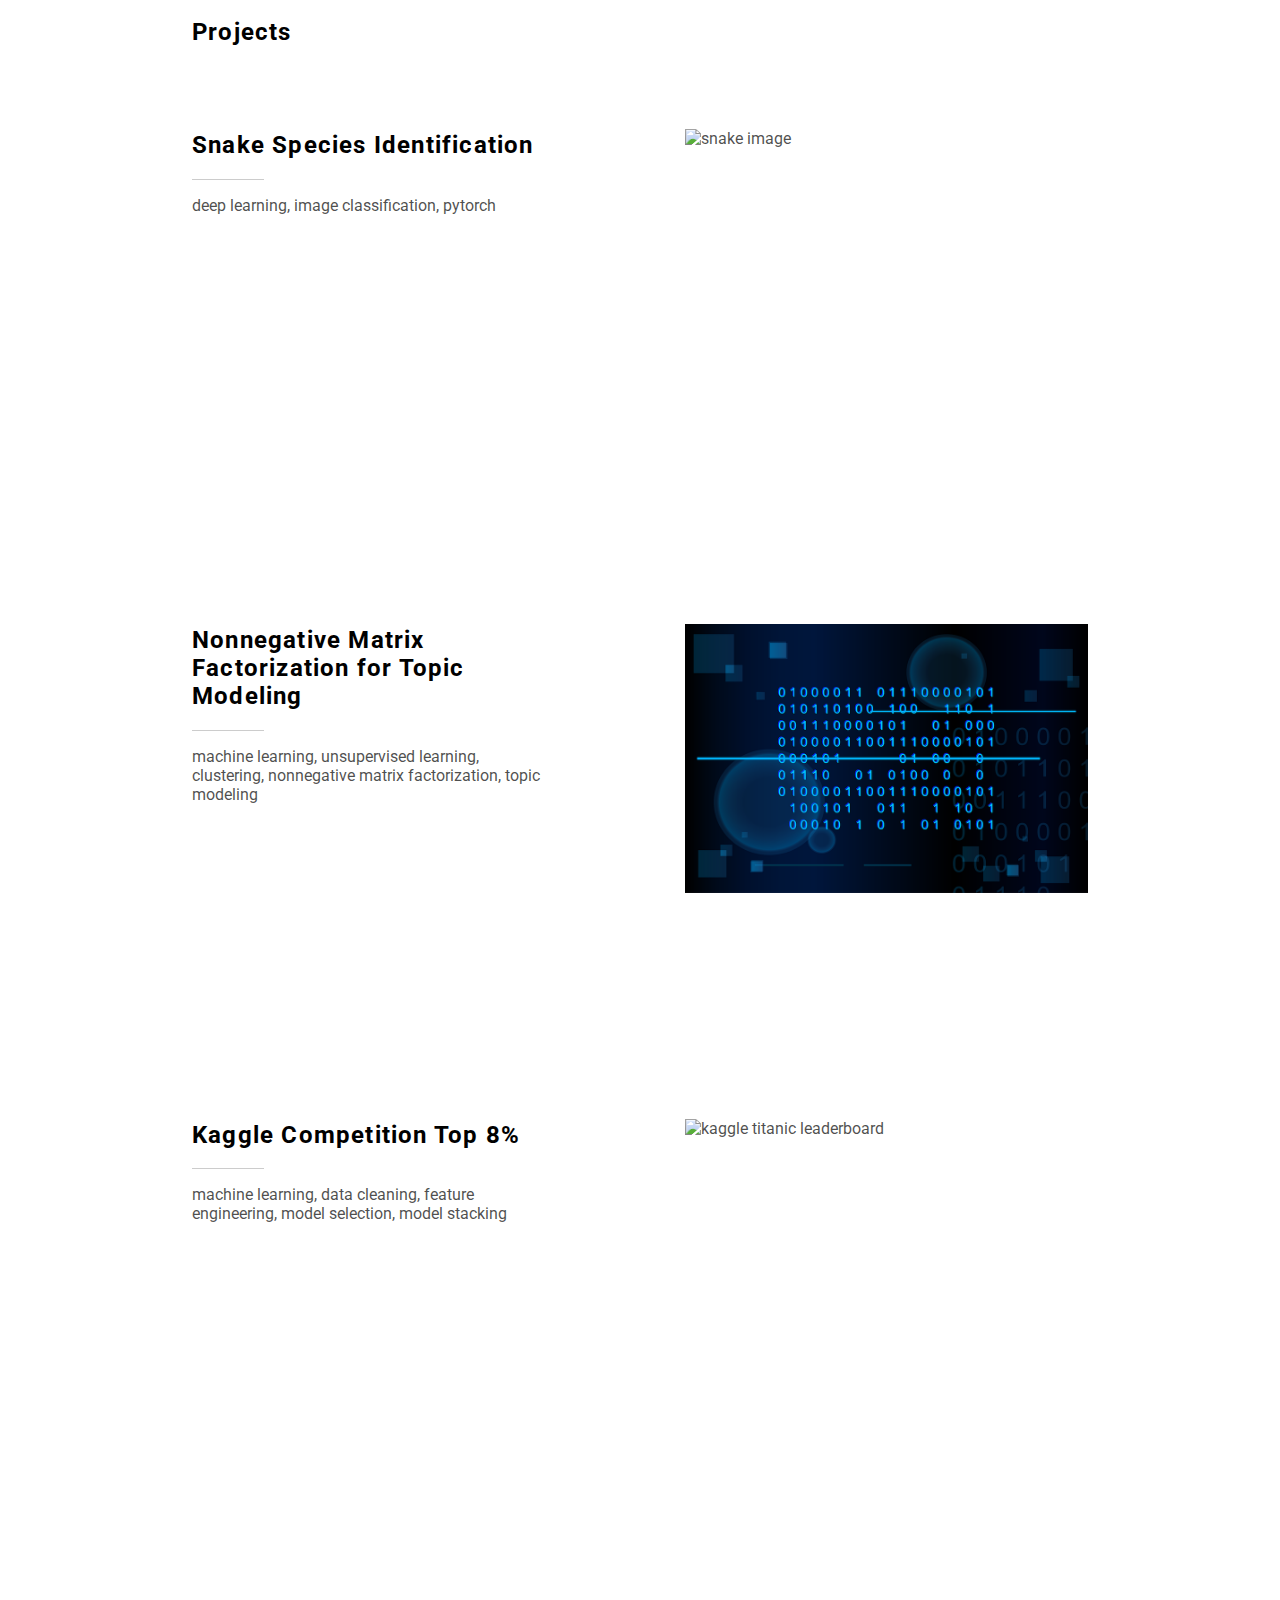
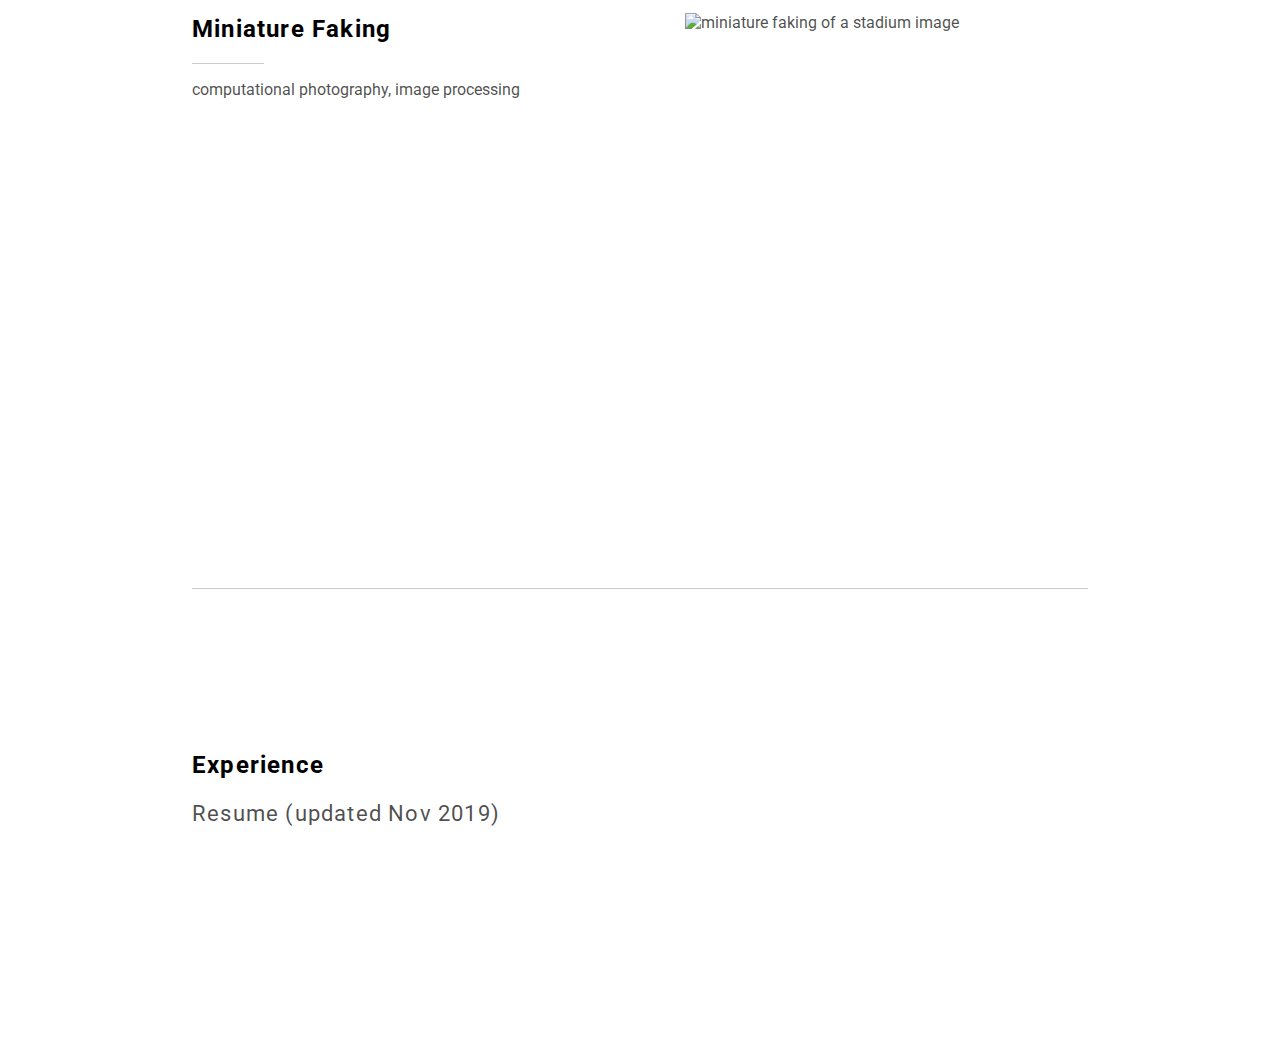
==== commit d02101c1: "feat: new project added, resume updated" ====
--- a/index.html
+++ b/index.html
@@ -56,13 +56,13 @@
 		<div class="about text">
 			<h2>About</h2>
 			<p>
-				I’m a graduate teaching assistant at Georgia Tech who is passionate about applying machine learning to various real world problems. My most recent app applies nonnegative matrix factorization to datasets for topic modeling. Right now, I am working on building a web app, which analyzes and lists trending youtube topics and videos.
+				I’m a graduate teaching assistant at Georgia Tech. I am passionate about applying machine learning to various real-world problems. My most recent identify the species of a snake in an image. In the project, I implemented my strategies to preprocess training data and experimented thoroughly to get the best set of hyperparameters for my model. Right now, I am participating in TensorFlow 2.0 Question Answering Competition by Google, which can be found here: https://www.kaggle.com/c/tensorflow2-question-answering.
 			</p>
 			<p>
-				Besides coding, I love cooking. I always try to cook at least three times a week with fresh ingredients. I am also very passionate about traveling. So far, I have been to 13 countries spanning over 3 continents. I am looking forward to visiting all the continents in the future!
+				Besides coding, I love cooking and traveling. So far, I have been to 13 countries spanning over 3 continents. I am looking forward to visiting all the continents in the future!
 			</p>
 			<p>
-				My current research interests include Deep Learning, Natural Language Processing and Tensor Analysis.
+				My current research interests include Natural Language Processing and Deep Learning.
 			</p>
 		</div>
 	</div> <!-- end of about contents section -->
@@ -73,6 +73,15 @@
 	<!-- Nonnegative Matrix Factorization project-->
 	<div class="container projects" id="projects">
 	<h2>Projects</h2>
+		<div class="container project">
+			<a class="project_card" href="https://github.com/hpark95/snake-species-identification" target="_blank">
+				<img src="images/snake.png" class="image" alt="snake image" width="540" height="360" align="right">
+				<h2>Snake Species Identification</h2>
+				<hr class="short"/>
+				<p>deep learning, image classification, pytorch</p>
+			</a>
+		</div> <!-- end of nmf contents section -->
+
 		<div class="container project">
 			<a class="project_card" href="https://github.com/hpark95/nonnegative-matrix-factorization" target="_blank">
 				<img src="images/matrix.png" class="image" alt="matrix image" width="540" height="360" align="right">
@@ -105,7 +114,7 @@
 	<div class="container experience" id="experience">
 		<h2>Experience<h2 />
 		<div class="experience text">
-			<a id="resume" href="files/resume.pdf" target="_blank">Resume (updated July 2019)</a>
+			<a id="resume" href="files/resume.pdf" target="_blank">Resume (updated Nov 2019)</a>
 		</div>
 	</div>
 </body>
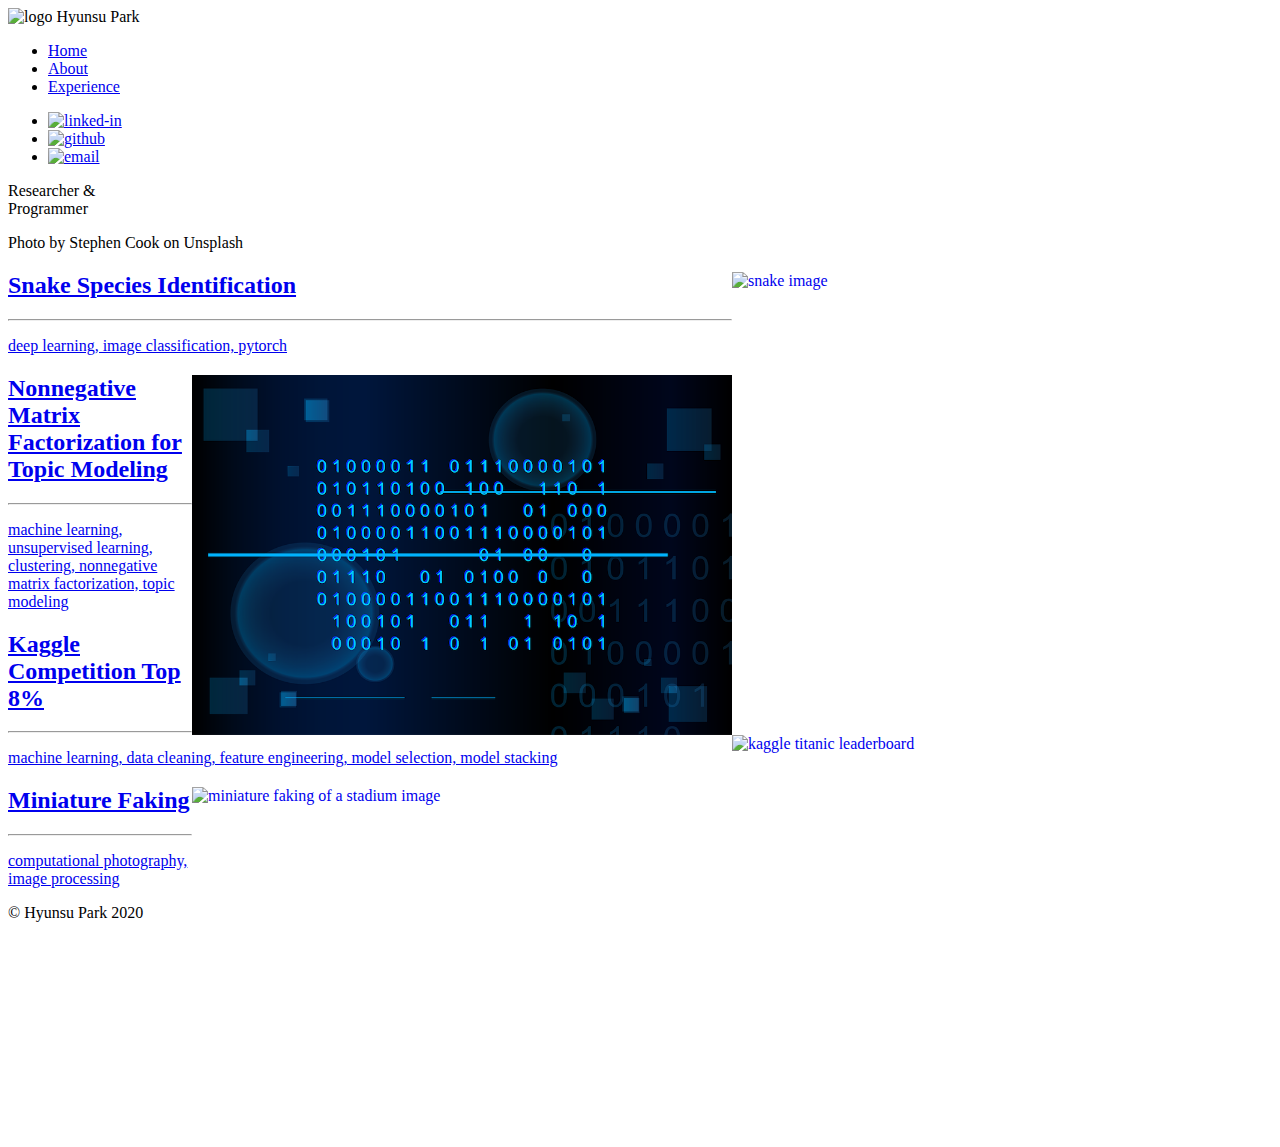
==== commit 2c9a05d1: "new website testing" ====
--- a/index.html
+++ b/index.html
@@ -1,9 +1,9 @@
 <!DOCTYPE html>
 
 <html lang="en">
-<!-- page title -->
+<!-- page title and metadata -->
 <head>
-	<title>Hyunsu Park - Website</title>
+	<title>Hyunsu Park</title>
 	<meta name="description" content="Personal Website of Hyunsu Park">
 	<meta name="keyword" content="Hyunsu Park, personal, website, machine learning, software, engineer, engineering, CSS, HTML, HTML5">
 	<meta name="robots" content="nofollow">
@@ -12,7 +12,7 @@
 	<meta name="viewport" content="width=device-width">
 	<meta http-equiv="X-UA-Compatible" content="IE=edge">
 	<link rel="shortcut icon" type="image/x-icon" href="images/favicon.ico" />
-	<link href="css/style.css" type="text/css" rel="stylesheet">
+	<link href="css/new_style.css" type="text/css" rel="stylesheet">
 	<link href="https://fonts.googleapis.com/css?family=Roboto&display=swap" rel="stylesheet">
 </head>
 
@@ -20,102 +20,81 @@
 
 <!-- the main page -->
 <body>
+	<!-- main header -->
+	<header id="main-header">
+		<img src="images/logo.png" alt="logo" width="50" height="30">
+		<span>Hyunsu Park</span>
+
+		<nav id="nav-bar">
+			<ul>
+				<li><a href="#">Home</a></li>
+				<li><a href="#">About</a></li>
+				<li><a href="#">Experience</a></li>
+			</ul>
+		</nav>
+	</header>
+
+	<!-- social media sidebar -->
+	<nav id="sidebar">
+		<ul>
+			<li><a href="https://www.linkedin.com/in/hyunsu-park/"><img src="images/linkedin.svg" alt="linked-in"></a></li>
+			<li><a href="http://github.com/hpark95"><img src="images/github.svg" alt="github"></a></li>
+			<li><a href="mailto:parkhs1995@gmail.com"><img src="images/email.svg" alt="email"></a></li>
+		</ul>
+		<div id="vertical-line"></div>
+	</nav>
+
 	<!-- front page -->
-	<div class="front">
-		<header>
-			<img src="images/logo.png" alt="logo" width="50" height="30">
-			<!-- <h2> coded and styled by Hyunsu Park </h2> -->
-			<ul class="contact">
-				<li><a href="mailto:parkhs1995@gmail.com">Email</a></li>
-				<li><a href="https://github.com/hpark95" target="_blank">Github</a></li>
-			</ul>
-		</header>
+	<section>
+		<div class="container" id="front-page">
+			<p id="title">Researcher & <br>Programmer</p>
+			<p id="pc">Photo by Stephen Cook on Unsplash</p>
+		</div>
+	</section>
+	
+	<!-- projects-->
+	<section id="project">
+		<div class="container">
+			<div class="project-card">
+				<a class="project_card" href="https://github.com/hpark95/snake-species-identification" target="_blank">
+					<img src="images/snake.png" class="image" alt="snake image" width="540" height="360" align="right">
+					<h2>Snake Species Identification</h2>
+					<hr class="short"/>
+					<p>deep learning, image classification, pytorch</p>
+				</a>
+			</div>
+			<div class="project-card">
+				<a class="project_card" href="https://github.com/hpark95/nonnegative-matrix-factorization" target="_blank">
+					<img src="images/matrix.png" class="image" alt="matrix image" width="540" height="360" align="right">
+					<h2>Nonnegative Matrix Factorization for Topic Modeling</h2>
+					<hr class="short"/>
+					<p>machine learning, unsupervised learning, clustering, nonnegative matrix factorization, topic modeling</p>
+				</a>
+			</div>
+			<div class="project-card">
+				<a class="project_card" href="https://github.com/hpark95/titanic-survival" target="_blank">
+					<img src="images/kaggle_titanic.png" class="image" alt="kaggle titanic leaderboard" width="540" height="360" align="right">
+					<h2>Kaggle Competition Top 8%</h2>
+					<hr class="short"/>
+					<p>machine learning, data cleaning, feature engineering, model selection, model stacking</p>
+				</a>
+			</div>
+			<div class="project-card">
+				<a class="project_card" href="https://github.com/hpark95/fake-miniature" target="_blank">
+					<img src="images/stadium_out.jpg" class="image" alt="miniature faking of a stadium image" width="540" height="360" align="right">
+					<h2>Miniature Faking</h2>
+					<hr class="short"/>
+					<p>computational photography, image processing</p>
+				</a>
+			</div>
+		</div>
+	</section>
 
-		<div class="name">HYUNSU PARK</div>
-		<div class="title">
-			Graduate Teaching Assistant at <br />
-			Georgia Institute of Technology
+	<footer>
+		<div class="container">
+			<p>&copy; Hyunsu Park 2020</p>
 		</div>
-		<div class="front_bottom">
-			<ul class="internal_links">
-				<li><a href=#about>About</a></li>
-				<li><a href="#projects">Projects</a></li>
-				<li><a href="#experience">Experience</a></li>
-			</ul>
-		</div>
-	</div>
-	<!-- end of front page -->
-	<hr />
+	</footer>
 
-
-	<!-- About Me section -->
-	<div class="container" id="about">
-		<div class="about img">
-			<img id="me" src="images/profile.jpg" alt="profile picture" width="450" height="300" align="right">
-		</div>
-		<div class="about text">
-			<h2>About</h2>
-			<p>
-				I’m a graduate teaching assistant at Georgia Tech. I am passionate about applying machine learning to various real-world problems. My most recent identify the species of a snake in an image. In the project, I implemented my strategies to preprocess training data and experimented thoroughly to get the best set of hyperparameters for my model. Right now, I am participating in TensorFlow 2.0 Question Answering Competition by Google, which can be found here: https://www.kaggle.com/c/tensorflow2-question-answering.
-			</p>
-			<p>
-				Besides coding, I love cooking and traveling. So far, I have been to 13 countries spanning over 3 continents. I am looking forward to visiting all the continents in the future!
-			</p>
-			<p>
-				My current research interests include Natural Language Processing and Deep Learning.
-			</p>
-		</div>
-	</div> <!-- end of about contents section -->
-	<hr />
-
-
-	<!-- recent projects -->
-	<!-- Nonnegative Matrix Factorization project-->
-	<div class="container projects" id="projects">
-	<h2>Projects</h2>
-		<div class="container project">
-			<a class="project_card" href="https://github.com/hpark95/snake-species-identification" target="_blank">
-				<img src="images/snake.png" class="image" alt="snake image" width="540" height="360" align="right">
-				<h2>Snake Species Identification</h2>
-				<hr class="short"/>
-				<p>deep learning, image classification, pytorch</p>
-			</a>
-		</div> <!-- end of nmf contents section -->
-
-		<div class="container project">
-			<a class="project_card" href="https://github.com/hpark95/nonnegative-matrix-factorization" target="_blank">
-				<img src="images/matrix.png" class="image" alt="matrix image" width="540" height="360" align="right">
-				<h2>Nonnegative Matrix Factorization for Topic Modeling</h2>
-				<hr class="short"/>
-				<p>machine learning, unsupervised learning, clustering, nonnegative matrix factorization, topic modeling</p>
-			</a>
-		</div> <!-- end of nmf contents section -->
-
-		<div class="container project">
-			<a class="project_card" href="https://github.com/hpark95/titanic-survival" target="_blank">
-				<img src="images/kaggle_titanic.png" class="image" alt="kaggle titanic leaderboard" width="540" height="360" align="right">
-				<h2>Kaggle Competition Top 8%</h2>
-				<hr class="short"/>
-				<p>machine learning, data cleaning, feature engineering, model selection, model stacking</p>
-			</a>
-		</div> <!-- end of kaggle competition contents section -->
-
-		<div class="container project">
-			<a class="project_card" href="https://github.com/hpark95/fake-miniature" target="_blank">
-				<img src="images/stadium_out.jpg" class="image" alt="miniature faking of a stadium image" width="540" height="360" align="right">
-				<h2>Miniature Faking</h2>
-				<hr class="short"/>
-				<p>computational photography, image processing</p>
-			</a>
-		</div> <!-- end of miniature faking contents section -->
-	</div> <!-- end of projects section -->
-	<hr />
-
-	<div class="container experience" id="experience">
-		<h2>Experience<h2 />
-		<div class="experience text">
-			<a id="resume" href="files/resume.pdf" target="_blank">Resume (updated Nov 2019)</a>
-		</div>
-	</div>
 </body>
 </html>
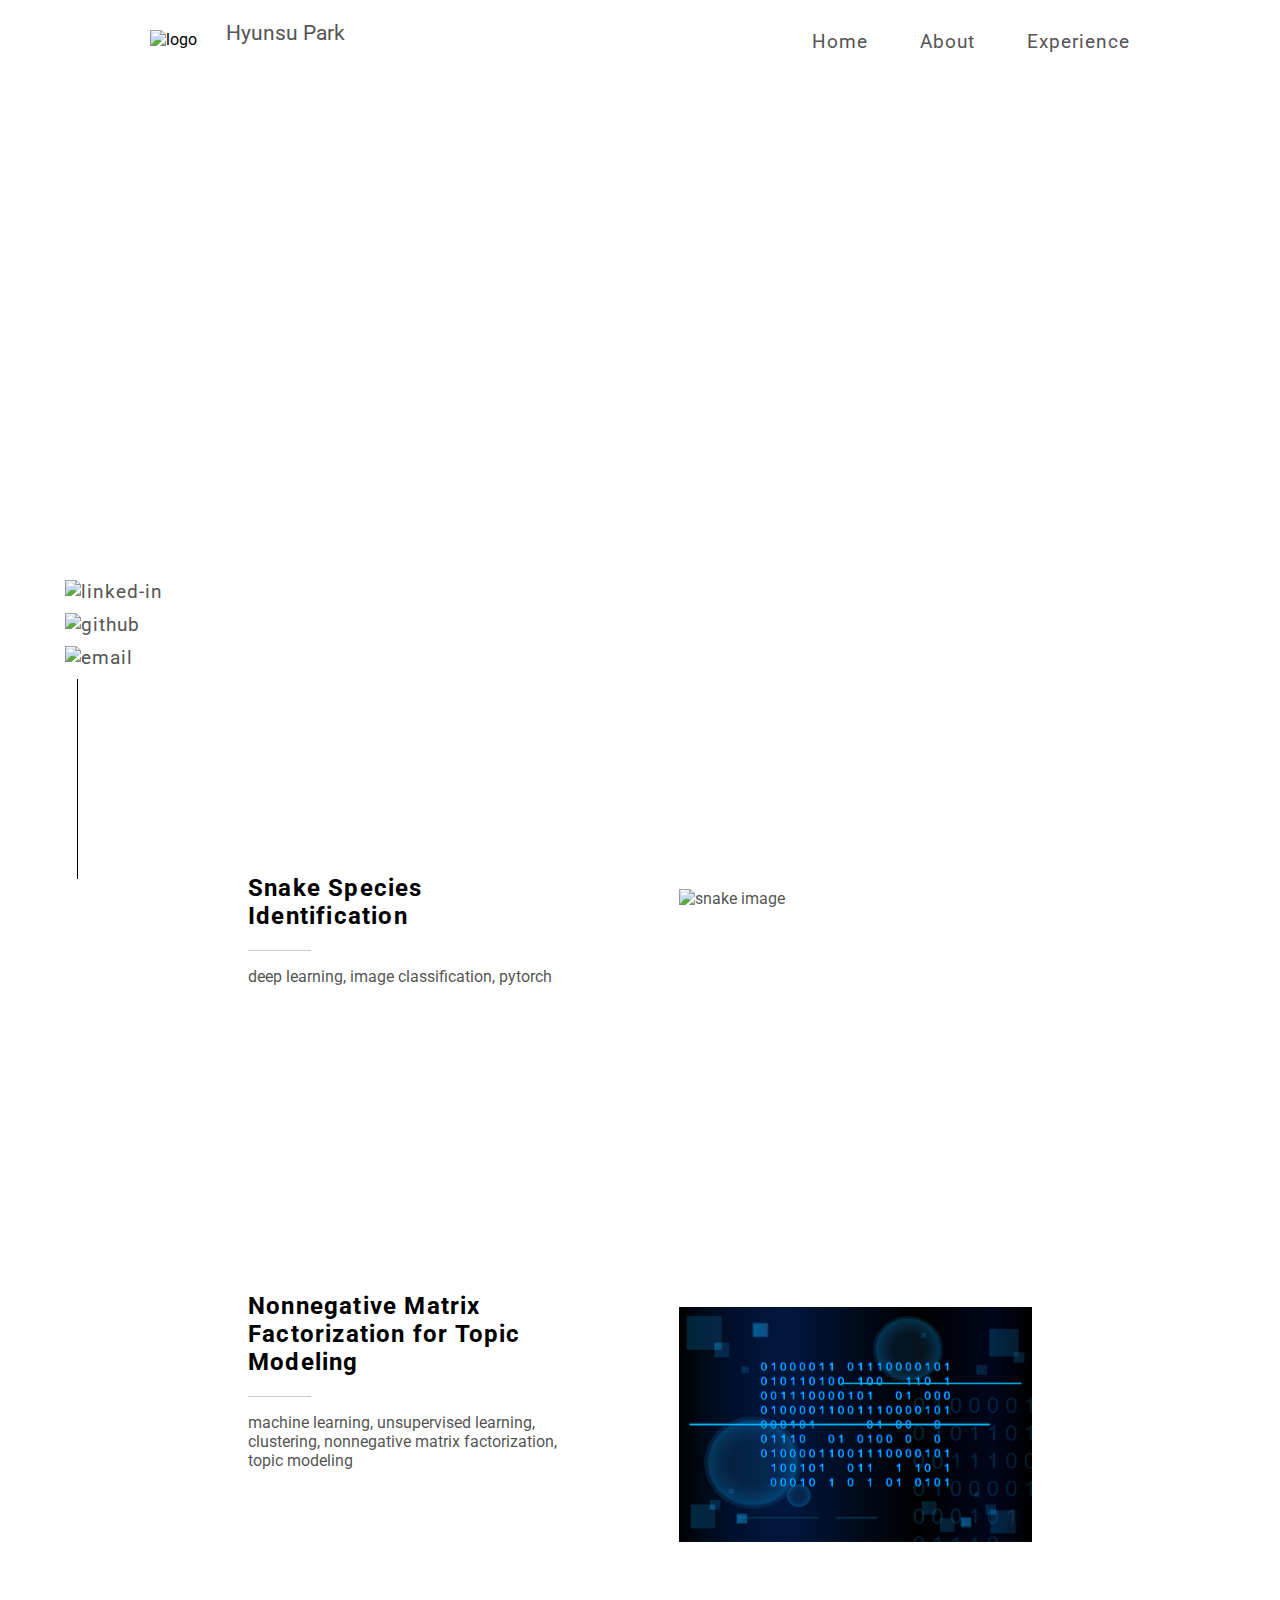
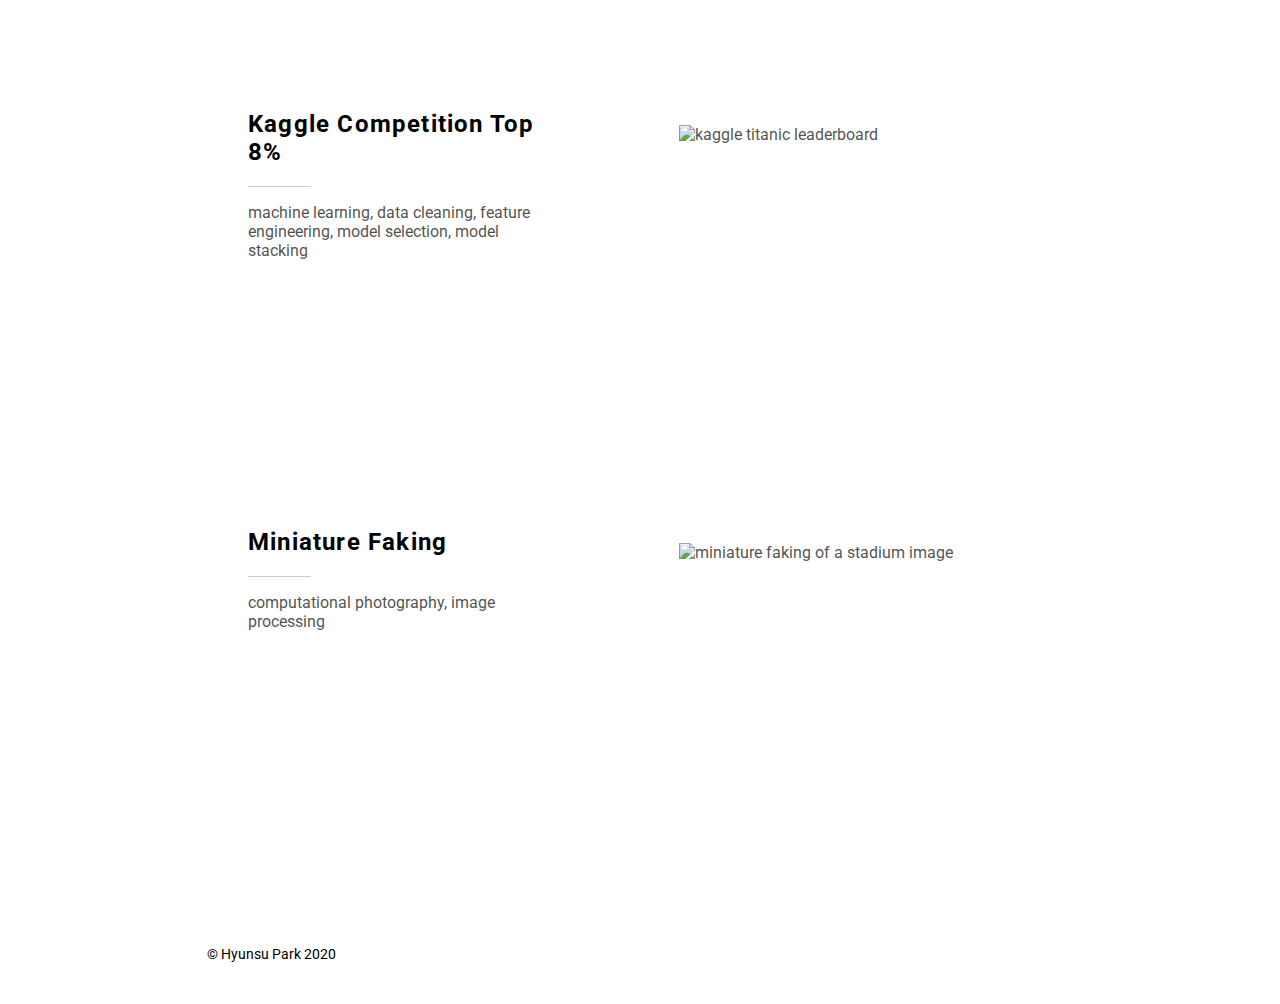
==== commit 6a4f3641: "about page updated" ====
--- a/index.html
+++ b/index.html
@@ -28,7 +28,7 @@
 		<nav id="nav-bar">
 			<ul>
 				<li><a href="#">Home</a></li>
-				<li><a href="#">About</a></li>
+				<li><a href="about.html">About</a></li>
 				<li><a href="#">Experience</a></li>
 			</ul>
 		</nav>
--- a/css/new_style.css
+++ b/css/new_style.css
@@ -0,0 +1,568 @@
+/*
+General Styling
+--------------------------------------------------------------------------------
+*/
+
+* {
+	scroll-behavior: smooth;
+}
+body {
+	background: #fff;
+	font-family: 'Roboto', sans-serif;
+	font-size: 16px;
+	-webkit-font-smoothing: antialiased;
+    -webkit-text-size-adjust: 100%;
+    margin: 0;
+}
+
+.container {
+}
+	@media (max-width: 576px) {
+		.container {
+			margin: 0 40px;
+		}
+	}
+	@media (min-width: 576px) {
+		.container {
+			margin: 0 70px;
+		}
+	}
+	@media (min-width: 768px) {
+		.container {
+			margin: 0 100px;
+		}
+	}
+	@media (min-width: 992px) {
+		.container {
+			margin: 0 150px;
+		}
+	}
+
+section {
+	margin: 0;
+}
+
+footer p{
+	font-size: 0.89em;
+	margin: 3em 0;
+	padding: 0 0 0 4em;
+	text-align: left;
+}
+	@media (max-width: 1024px) {
+		footer p {
+			padding: 0;
+			text-align: center;
+		}
+	}
+
+/*
+Typography
+--------------------------------------------------------------------------------
+*/
+
+h1 {
+	font-size: 2em;
+}
+h2 {
+	font-size: 1.5em;
+	color: rgba(0, 0, 0, 1);
+	letter-spacing: 0.05em;
+}
+h3 {
+	font-size: 1.33em;
+}
+hr {
+  border: solid rgba(0, 0, 0, 0.2);
+  border-width: 1px 0 0;
+  height: 0;
+}
+ul {
+	list-style: none;
+}
+
+/*
+Links
+--------------------------------------------------------------------------------
+*/
+
+a {
+	color: rgba(0, 0, 0, 0.7);
+	font-style: normal;
+	text-decoration: none;
+}
+a:hover {
+	color: rgba(256, 156, 0, 0.7);
+}
+
+/*
+Main Header Styling
+--------------------------------------------------------------------------------
+*/
+
+#main-header {
+	top: 0;
+	background-color: #fff;
+	z-index: 1;
+	height: 80px;
+}
+	@media (max-width: 576px) {
+		#main-header {
+			height: 60px;
+			padding: 0 40px;
+			width: calc(100vw - 80px);
+		}
+	}
+	@media (min-width: 576px) {
+		#main-header {
+			padding: 0 70px;
+			width: calc(100vw - 140px);
+		}
+	}
+	@media (min-width: 768px) {
+		#main-header {
+			position: fixed;
+			padding: 0 100px;
+			width: calc(100vw - 200px);
+		}
+	}
+	@media (min-width: 992px) {
+		#main-header {
+			padding: 0 150px;
+			width: calc(100vw - 300px);
+		}
+	}
+
+#main-header img {
+	position: relative;
+}
+	@media (max-width: 576px) {
+		#main-header img {
+			top: 15px;
+		}
+	}
+	@media (min-width: 576px) {
+		#main-header img {
+			top: 25px;
+		}
+	}
+
+#main-header span {
+	position: relative;
+	top: 20px;
+	font-size: 1.33em;
+	color: #555;
+	left: 25px;
+}
+	@media (max-width: 767px) {
+		#main-header span {
+			display: none;
+		}
+	}
+
+#nav-bar {
+	display: inline;
+	position: relative;
+	float: right;
+	top: 30px;
+	right: 0px;
+	text-align: right;
+}
+
+#main-header ul {
+	display: inline;
+}
+
+#main-header li {
+	display: inline;
+	padding: 0 0 0 3em;
+}
+
+
+#main-header a {
+	font-size: 19px;
+	font-weight: 400;
+	letter-spacing: 1px;
+	color: #555;
+}
+	@media (max-width: 991px) {
+		#main-header a {
+			display: none;
+		}
+	}
+
+#main-header a:hover {
+	color: #000;
+	transition: ease-in-out 0.3s;
+}
+
+/*
+Sidebar Styling
+--------------------------------------------------------------------------------
+*/
+
+
+#sidebar {
+	position: fixed;
+	bottom: 0;
+	background-color: #fff;
+	z-index: 1;
+	height: 320px;
+	display: none;
+}
+	@media (max-width: 576px) {
+		#sidebar {
+			padding-left: 10px;
+		}
+	}
+	@media (min-width: 576px) {
+		#sidebar {
+			padding-left: 25px;
+		}
+	}
+	@media (min-width: 768px) {
+		#sidebar {
+			padding-left: 40px;
+			display: block;
+		}
+	}
+	@media (min-width: 992px) {
+		#sidebar {
+			padding-left: 65px;
+		}
+	}
+
+#sidebar ul {
+	margin: 0;
+	padding: 0;
+}
+
+#sidebar li {
+	padding: 0 0 10px 0;
+}
+
+#sidebar a {
+	font-size: 19px;
+	font-weight: 400;
+	letter-spacing: 1px;
+	color: #555;
+}
+	@media (max-width: 768px) {
+		#main-header a {
+			display: none;
+		}
+	}
+
+#sidebar a:hover {
+	color: #000;
+	transition: ease-in-out 0.3s;
+}
+
+#sidebar img {
+	width: 25px;
+	opacity: 1.0;
+}
+
+#sidebar img:hover {
+	width: 25px;
+	opacity: 0.5;
+}
+
+
+#vertical-line {
+	margin: 0 0 0 12px;
+	width: 10px;
+	border-left: 1px solid black;
+	height: 200px;
+}
+
+/*
+Front Page Styling
+--------------------------------------------------------------------------------
+*/
+
+#front-page {
+	height: 50vw;
+	background: url('../images/atlanta.jpg');
+	background-position: center;
+	background-size: 90vw 50vw;
+	background-repeat: no-repeat;
+	position: relative;
+	margin-top: 80px;
+	margin-bottom: 12%;
+	display: none;
+}
+	@media (max-width: 576px) {
+		#front-page {
+			margin-top: 0;
+		}
+	}
+	@media (min-width: 576px) {
+		#front-page {
+			margin-top: 0;
+		}
+	}
+	@media (min-width: 768px) {
+		#front-page {
+			margin-top: 80px;
+			display: block;
+		}
+	}
+
+#title {
+	font-family: 'Cormorant Garamond', serif;
+	color: #fff;
+	position: absolute;
+	bottom: 18%;
+	left: 15%;
+	text-align: left;
+	width: 50%;
+	letter-spacing: 0.06em;
+}
+	@media (max-width: 576px) {
+		#title {
+			font-size: 20px;
+		}
+	}
+	@media (min-width: 576px) {
+		#title {
+			font-size: 25px;
+		}
+	}
+	@media (min-width: 768px) {
+		#title {
+			font-size: 30px;
+		}
+	}
+	@media (min-width: 992px) {
+		#title {
+			font-size: 45px;
+		}
+	}
+	@media (min-width: 1280px) {
+		#title {
+			font-size: 60px;
+		}
+	}
+
+#pc {
+	margin: 0;
+	position: absolute;
+	bottom: 0% ;
+	right: 0%;
+	text-align: right ;
+	color: #fff;
+}
+	@media (max-width: 576px) {
+		#pc {
+			font-size: 5px;
+			padding: 2.5px;
+		}
+	}
+	@media (min-width: 576px) {
+		#pc {
+			font-size: 6px;
+			padding: 4px;
+		}
+	}
+	@media (min-width: 768px) {
+		#pc {
+			font-size: 8px;
+			padding: 4px;
+		}
+	}
+	@media (min-width: 992px) {
+		#pc {
+			font-size: 10px;
+			padding: 5px;
+		}
+	}
+	@media (min-width: 1280px) {
+		#pc {
+			font-size: 12px;
+			padding: 6px;
+		}
+	}
+
+/*
+Project Section Styling
+--------------------------------------------------------------------------------
+*/
+
+.project-card {
+	height: 25vw;
+	padding: 0 10%;
+	margin: 10% 0;
+}
+	@media only screen and (max-width: 576px) {
+		.project-card {
+			height: 300px;
+		}
+	}
+
+.project-card:hover *{
+	color: rgba(256, 156, 0, 0.7);
+	transition: all 0.5s ease;
+	opacity: 0.7;
+}
+
+.project_card>img {
+	display: inline;
+	height: auto;
+}
+	@media only screen and (max-width: 576px) {
+		.project_card>img {
+			display: none;
+		}
+	}
+	@media only screen and (min-width: 576px) {
+		.project_card>img {
+			margin: 5% 0 5% 15%;
+			width: 35%;
+		}
+	}
+	@media only screen and (min-width: 768px) {
+		.project_card>img {
+			margin: 3% 0 5% 15%;
+			width: 40%;
+		}
+	}
+	@media only screen and (min-width: 992px) {
+		.project_card>img {
+			margin: 2% 0 5% 15%;
+			width: 45%;
+		}
+	}
+
+hr.short {
+	margin: 0;
+	width: 8%;
+}
+
+
+/*
+About Page Styling
+--------------------------------------------------------------------------------
+*/
+
+#about {
+	padding: 0 7vw;
+}
+	@media (max-width: 576px) {
+		#about {
+			margin-top: 0;
+			margin-bottom: 0;
+			height: 800px;
+		}
+	}
+	@media (min-width: 576px) {
+		#about {
+			margin-top: 0;
+			margin-bottom: 0;
+			height: 900px;
+		}
+	}
+	@media (min-width: 768px) {
+		#about {
+			margin-top: 15vh;
+			margin-bottom: 15vh;
+			height: 60vh;
+		}
+	}
+	@media (min-width: 992px) {
+		#about {
+			margin-top: 30vh;
+			margin-bottom: 30vh;
+			height: 50vh;
+		}
+	}
+
+#about-img {
+	margin: 0;
+	text-align: center;
+	float: right;
+}
+	@media (max-width: 576px) {
+		#about-img {
+			width: 100%;
+		}
+	}
+	@media (min-width: 576px) {
+		#about-img {
+			width: 100%;
+		}
+	}
+	@media (min-width: 768px) {
+		#about-img {
+			width: 50%;
+		}
+	}
+	@media (min-width: 992px) {
+		#about-img {
+			width: 50%;
+		}
+	}
+
+	@media (max-width: 576px) {
+		#me {
+			width: 85%;
+			position: center;
+		}
+	}
+	@media (min-width: 576px) {
+		#me {
+			width: 85%;
+			position: center;
+		}
+	}
+	@media (min-width: 768px) {
+		#me {
+			width: 70%;
+		}
+	}
+	@media (min-width: 992px) {
+		#me {
+			width: 70%;
+		}
+	}
+
+#about-text {
+	margin: 0;
+	float: left;
+}
+	@media (max-width: 576px) {
+		#about-text {
+			font-size: 0.83em;
+			width: 100%;
+		}
+	}
+	@media (min-width: 576px) {
+		#about-text {
+			font-size: 0.83em;
+			width: 100%;
+		}
+	}
+	@media (min-width: 768px) {
+		#about-text {
+			font-size: 1em;
+			width: 50%;
+		}
+	}
+	@media (min-width: 992px) {
+		#about-text {
+			font-size: 1em;
+			width: 50%;
+		}
+	}
+
+#about-text h2 {
+	padding-top: 1vw;
+}
+#about-text p {
+	line-height: 1.5em;
+}
+
+#about-footer {
+	height: 3em;
+	/* position: absolute;
+	bottom: 3em; */
+}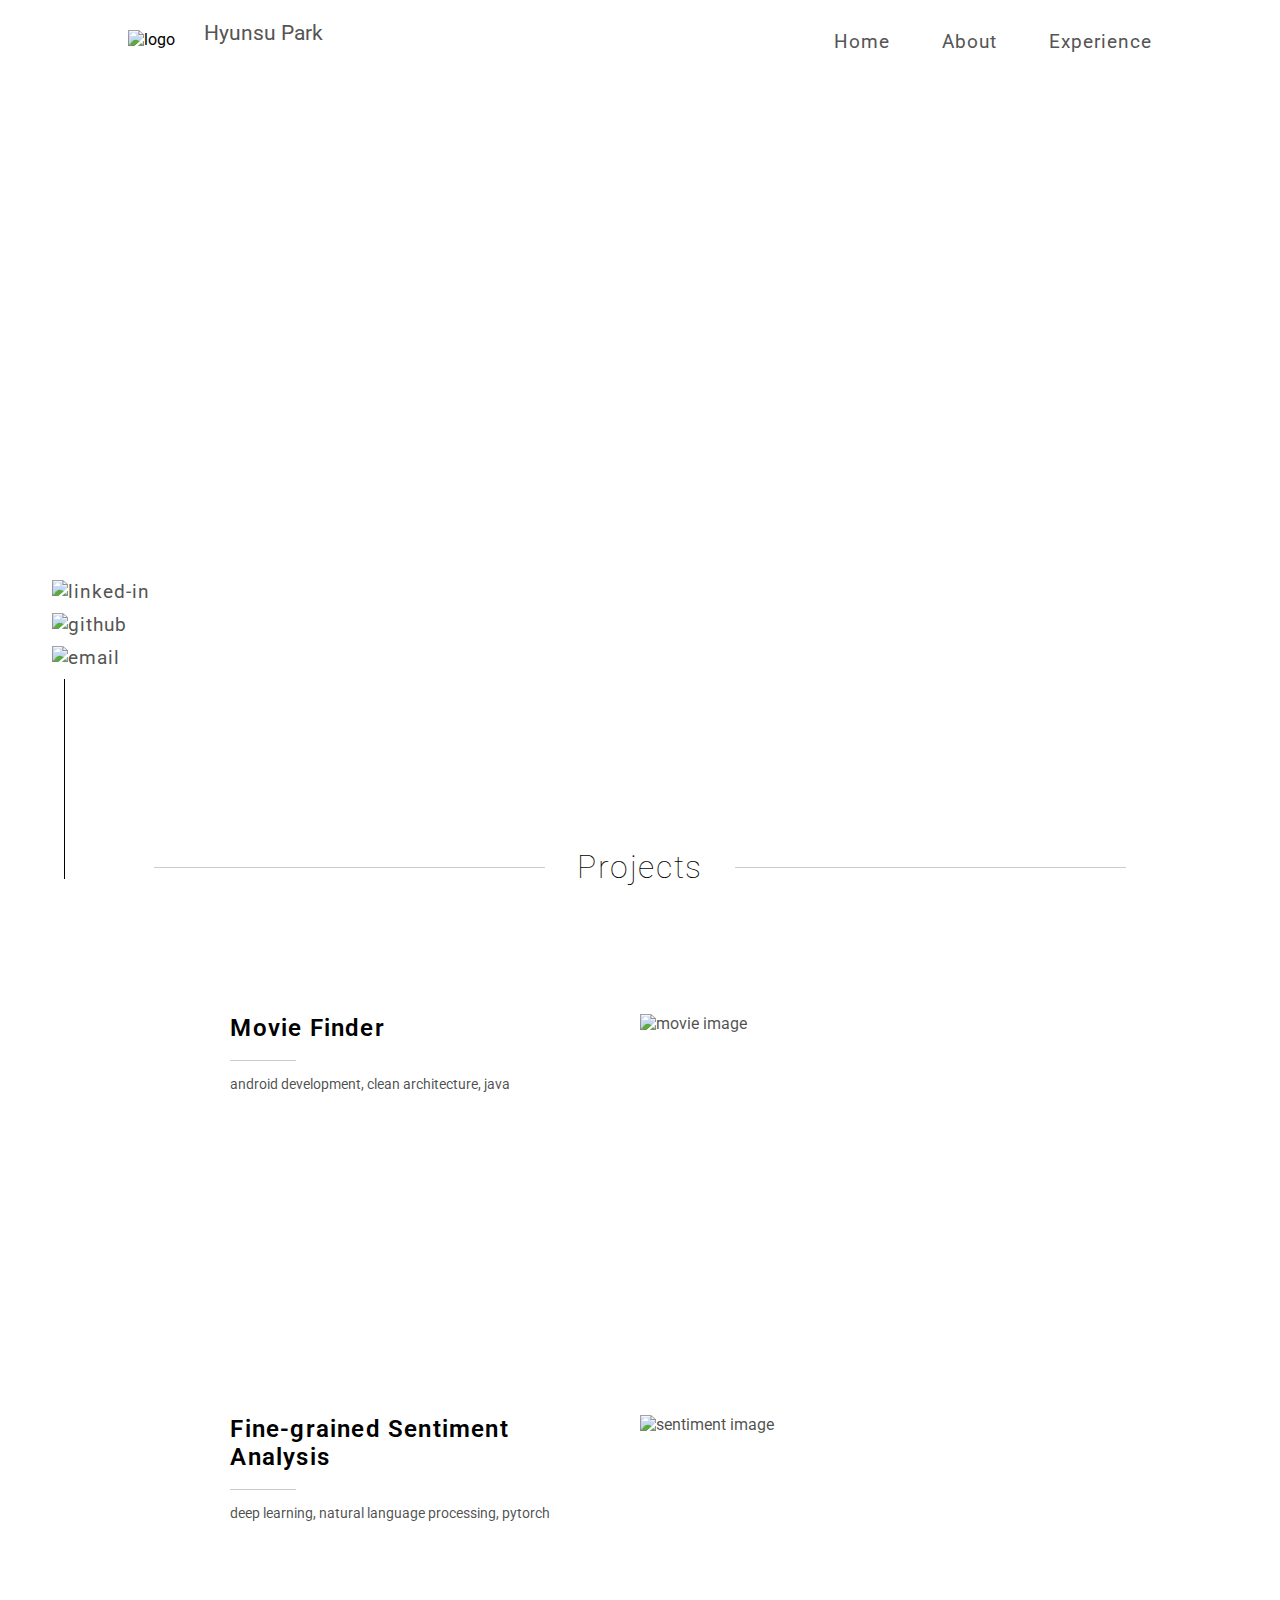
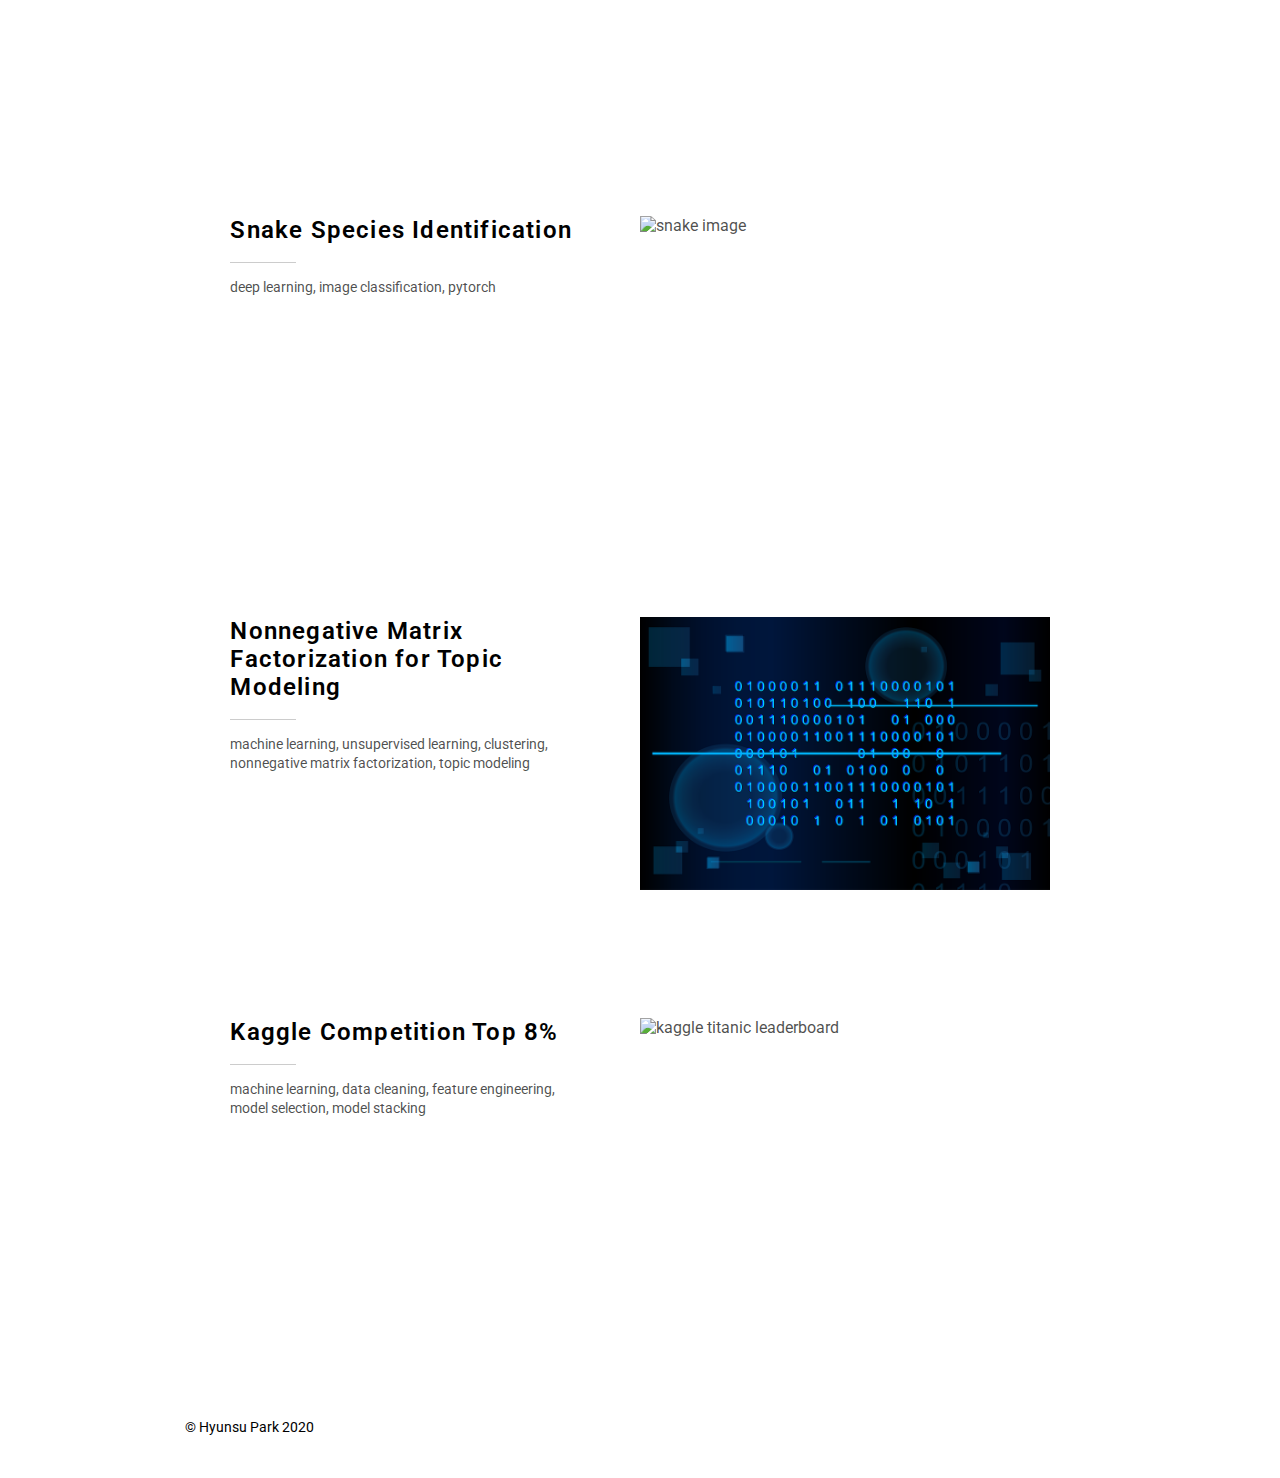
==== commit e413d300: "feat: projects added, about page text updated" ====
--- a/index.html
+++ b/index.html
@@ -12,7 +12,7 @@
 	<meta name="viewport" content="width=device-width">
 	<meta http-equiv="X-UA-Compatible" content="IE=edge">
 	<link rel="shortcut icon" type="image/x-icon" href="images/favicon.ico" />
-	<link href="css/new_style.css" type="text/css" rel="stylesheet">
+	<link href="css/style.css" type="text/css" rel="stylesheet">
 	<link href="https://fonts.googleapis.com/css?family=Roboto&display=swap" rel="stylesheet">
 </head>
 
@@ -20,6 +20,7 @@
 
 <!-- the main page -->
 <body>
+	<!-- main header -->
 	<!-- main header -->
 	<header id="main-header">
 		<img src="images/logo.png" alt="logo" width="50" height="30">
@@ -29,7 +30,7 @@
 			<ul>
 				<li><a href="#">Home</a></li>
 				<li><a href="about.html">About</a></li>
-				<li><a href="#">Experience</a></li>
+				<li><a href="files/resume.pdf">Experience</a></li>
 			</ul>
 		</nav>
 	</header>
@@ -47,14 +48,34 @@
 	<!-- front page -->
 	<section>
 		<div class="container" id="front-page">
-			<p id="title">Researcher & <br>Programmer</p>
-			<p id="pc">Photo by Stephen Cook on Unsplash</p>
+			<!-- <p id="title">Researcher & <br>Programmer</p> -->
 		</div>
 	</section>
 	
 	<!-- projects-->
 	<section id="project">
+		<div class="container" id="project-header">
+			<div></div>
+			<p>Projects</p>
+			<div></div>
+		</div>
 		<div class="container">
+			<div class="project-card">
+				<a class="project_card" href="https://github.com/hpark95/movie-finder" target="_blank">
+					<img src="images/movie.png" class="image" alt="movie image" width="540" height="360" align="right">
+					<h2>Movie Finder</h2>
+					<hr class="short"/>
+					<p>android development, clean architecture, java</p>
+				</a>
+			</div>
+			<div class="project-card">
+				<a class="project_card" href="https://github.com/hpark95/fine-grained-sentiment-analysis-with-bert" target="_blank">
+					<img src="images/sentiment.png" class="image" alt="sentiment image" width="540" height="360" align="right">
+					<h2>Fine-grained Sentiment Analysis</h2>
+					<hr class="short"/>
+					<p>deep learning, natural language processing, pytorch</p>
+				</a>
+			</div>
 			<div class="project-card">
 				<a class="project_card" href="https://github.com/hpark95/snake-species-identification" target="_blank">
 					<img src="images/snake.png" class="image" alt="snake image" width="540" height="360" align="right">
@@ -79,14 +100,6 @@
 					<p>machine learning, data cleaning, feature engineering, model selection, model stacking</p>
 				</a>
 			</div>
-			<div class="project-card">
-				<a class="project_card" href="https://github.com/hpark95/fake-miniature" target="_blank">
-					<img src="images/stadium_out.jpg" class="image" alt="miniature faking of a stadium image" width="540" height="360" align="right">
-					<h2>Miniature Faking</h2>
-					<hr class="short"/>
-					<p>computational photography, image processing</p>
-				</a>
-			</div>
 		</div>
 	</section>
 
--- a/css/style.css
+++ b/css/style.css
@@ -0,0 +1,662 @@
+/*
+General Styling
+--------------------------------------------------------------------------------
+*/
+
+* {
+	scroll-behavior: smooth;
+}
+body {
+	background: #fff;
+	font-family: 'Roboto', sans-serif;
+	font-size: 16px;
+	-webkit-font-smoothing: antialiased;
+    -webkit-text-size-adjust: 100%;
+    margin: 0;
+}
+
+.container {
+	margin: 0 10vw;
+}
+
+section {
+	margin: 0;
+}
+
+footer p{
+	font-size: 0.89em;
+	margin: 3em 0;
+	padding: 0 0 0 4em;
+	text-align: left;
+}
+	@media (max-width: 1024px) {
+		footer p {
+			padding: 0;
+			text-align: center;
+		}
+	}
+
+/*
+Typography
+--------------------------------------------------------------------------------
+*/
+
+h1 {
+	font-size: 2em;
+}
+h2 {
+	font-size: 1.5em;
+	color: rgba(0, 0, 0, 1);
+	letter-spacing: 0.05em;
+}
+h3 {
+	font-size: 1.33em;
+}
+hr {
+  border: solid rgba(0, 0, 0, 0.2);
+  border-width: 1px 0 0;
+  height: 0;
+}
+ul {
+	list-style: none;
+}
+
+/*
+Links
+--------------------------------------------------------------------------------
+*/
+
+a {
+	color: rgba(0, 0, 0, 0.7);
+	font-style: normal;
+	text-decoration: none;
+}
+a:hover {
+	color: rgba(256, 156, 0, 0.7);
+}
+
+/*
+Main Header Styling
+--------------------------------------------------------------------------------
+*/
+
+#main-header {
+	top: 0;
+	background-color: #fff;
+	z-index: 1;
+	height: 80px;
+	width: 80vw;
+	padding: 0 10vw;
+}
+	@media (max-width: 576px) {
+		#main-header {
+			height: 60px;
+		}
+	}
+	@media (min-width: 768px) {
+		#main-header {
+			position: fixed;
+		}
+	}
+
+#main-header img {
+	position: relative;
+}
+	@media (max-width: 576px) {
+		#main-header img {
+			top: 15px;
+		}
+	}
+	@media (min-width: 576px) {
+		#main-header img {
+			top: 25px;
+		}
+	}
+
+#main-header span {
+	position: relative;
+	top: 20px;
+	font-size: 1.33em;
+	color: #555;
+	left: 25px;
+}
+	@media (max-width: 767px) {
+		#main-header span {
+			display: none;
+		}
+	}
+
+#nav-bar {
+	display: inline;
+	position: relative;
+	float: right;
+	top: 30px;
+	right: 0px;
+	text-align: right;
+}
+
+#main-header ul {
+	display: inline;
+}
+
+#main-header li {
+	display: inline;
+	padding: 0 0 0 3em;
+}
+
+
+#main-header a {
+	font-size: 19px;
+	font-weight: 400;
+	letter-spacing: 1px;
+	color: #555;
+}
+	@media (max-width: 991px) {
+		#main-header a {
+			display: none;
+		}
+	}
+
+#main-header a:hover {
+	color: #000;
+	transition: ease-in-out 0.3s;
+}
+
+/*
+Sidebar Styling
+--------------------------------------------------------------------------------
+*/
+
+
+#sidebar {
+	position: fixed;
+	bottom: 0;
+	background-color: #fff;
+	z-index: 1;
+	height: 320px;
+	display: none;
+	padding-left: calc(5vw - 12.5px);
+}
+	@media (min-width: 768px) {
+		#sidebar {
+			display: block;
+		}
+	}
+
+#sidebar ul {
+	margin: 0;
+	padding: 0;
+}
+
+#sidebar li {
+	padding: 0 0 10px 0;
+}
+
+#sidebar a {
+	font-size: 19px;
+	font-weight: 400;
+	letter-spacing: 1px;
+	color: #555;
+}
+	@media (max-width: 768px) {
+		#main-header a {
+			display: none;
+		}
+	}
+
+#sidebar a:hover {
+	color: #000;
+	transition: ease-in-out 0.3s;
+}
+
+#sidebar img {
+	width: 25px;
+	opacity: 1.0;
+}
+
+#sidebar img:hover {
+	width: 25px;
+	opacity: 0.5;
+}
+
+
+#vertical-line {
+	margin: 0 0 0 12px;
+	width: 10px;
+	border-left: 1px solid black;
+	height: 200px;
+}
+
+/*
+Front Page Styling
+--------------------------------------------------------------------------------
+*/
+
+#front-page {
+	height: 50vw;
+	background: url('../images/atlanta.jpg');
+	background-position: center;
+	background-size: 90vw 50vw;
+	background-repeat: no-repeat;
+	position: relative;
+	margin-top: 80px;
+	margin-bottom: 10vw;
+	display: none;
+}
+	@media (max-width: 576px) {
+		#front-page {
+			margin-top: 0;
+		}
+	}
+	@media (min-width: 576px) {
+		#front-page {
+			margin-top: 0;
+		}
+	}
+	@media (min-width: 768px) {
+		#front-page {
+			margin-top: 80px;
+			display: block;
+		}
+	}
+
+#title {
+	font-family: 'Cormorant Garamond', serif;
+	color: #fff;
+	position: absolute;
+	bottom: 18%;
+	left: 15%;
+	text-align: left;
+	width: 50%;
+	letter-spacing: 0.06em;
+}
+	@media (max-width: 576px) {
+		#title {
+			font-size: 20px;
+		}
+	}
+	@media (min-width: 576px) {
+		#title {
+			font-size: 25px;
+		}
+	}
+	@media (min-width: 768px) {
+		#title {
+			font-size: 30px;
+		}
+	}
+	@media (min-width: 992px) {
+		#title {
+			font-size: 45px;
+		}
+	}
+	@media (min-width: 1280px) {
+		#title {
+			font-size: 60px;
+		}
+	}
+
+#pc {
+	margin: 0;
+	position: absolute;
+	bottom: 0% ;
+	right: 0%;
+	text-align: right ;
+	color: #fff;
+}
+	@media (max-width: 576px) {
+		#pc {
+			font-size: 5px;
+			padding: 2.5px;
+		}
+	}
+	@media (min-width: 576px) {
+		#pc {
+			font-size: 6px;
+			padding: 4px;
+		}
+	}
+	@media (min-width: 768px) {
+		#pc {
+			font-size: 8px;
+			padding: 4px;
+		}
+	}
+	@media (min-width: 992px) {
+		#pc {
+			font-size: 10px;
+			padding: 5px;
+		}
+	}
+	@media (min-width: 1280px) {
+		#pc {
+			font-size: 12px;
+			padding: 6px;
+		}
+	}
+
+/*
+Project Section Styling
+--------------------------------------------------------------------------------
+*/
+
+#project-header {
+	display: grid;
+	text-align: center;
+	padding: 0 5vw;
+	font-weight: lighter;
+	letter-spacing: 0.05em;
+	grid-template-columns: 1fr auto 1fr;
+	grid-gap: 1em;
+}
+	@media (max-width: 576px) {
+		#project-header {
+			margin-top: calc(10vw - 1.33em);
+			font-size: 1.33em;
+			padding: 0 2vw;
+		}
+	}
+	@media (min-width: 576px) {
+		#project-header {
+			margin-top: calc(10vw - 1.5em);
+			font-size: 1.5em;
+			padding: 0 2vw;
+		}
+	}
+	@media (min-width: 768px) {
+		#project-header {
+			margin-top: 0;
+			font-size: 1.5em;
+		}
+	}
+	@media (min-width: 992px) {
+		#project-header {
+			margin-top: 0;
+			font-size: 2em;
+		}
+	}
+
+#project-header div {
+	height: 50%;
+	border-bottom: rgba(0, 0, 0, 0.2) solid 1px;
+}
+
+#project-header p {
+	margin: 0;
+}
+
+.project-card {
+	padding: 0 10%;
+	margin: 10vw 0;
+	position: relative;
+}
+	@media only screen and (max-width: 576px) {
+		.project-card {
+			padding: 0;
+			height: calc(80vw * 2/3);
+		}
+	}
+	@media only screen and (min-width: 576px) {
+		.project-card {
+			padding: 0;
+			height: calc(80vw * 2/3);
+		}
+	}
+	@media only screen and (min-width: 768px) {
+		.project-card {
+			padding: 0 10%;
+			height: calc(80vw * 0.8 * 2/3);
+		}
+	}
+	@media only screen and (min-width: 992px) {
+		.project-card {
+			padding: 0 10%;
+			height: calc(80vw * 0.8 * 0.5 * 2/3);
+		}
+	}
+
+.project-card:hover *{
+	color: #333;
+	transition: all 0.5s ease;
+	opacity: 0.7;
+}
+
+.project_card img {
+	display: inline;
+	height: auto;
+}
+	@media only screen and (max-width: 576px) {
+		.project_card img {
+			width: 100%;
+			/* display: none; */
+		}
+	}
+	@media only screen and (min-width: 576px) {
+		.project_card img {
+			width: 100%;
+		}
+	}
+	@media only screen and (min-width: 768px) {
+		.project_card img {
+			width: 100%;
+		}
+	}
+	@media only screen and (min-width: 992px) {
+		.project_card img {
+			margin: 0 0 0 8%;
+			width: 50%;
+		}
+	}
+
+.project_card h2 {
+	/* font-size: 16px; */
+}
+	@media only screen and (max-width: 576px) {
+		.project_card h2 {
+			font-size: 16px;
+			margin: 0;
+			color: #fff;
+			position: absolute;
+			bottom: 0;
+			width: 80vw;
+			text-align: center;
+			background-color: rgba(0, 0, 0, 0.4);
+			padding: 0.33em 0;
+			font-weight: 100;
+		}
+	}
+	@media only screen and (min-width: 576px) {
+		.project_card h2 {
+			font-size: 16px;
+			margin: 0;
+			color: #fff;
+			position: absolute;
+			bottom: 0;
+			width: 80vw;
+			text-align: center;
+			background-color: rgba(0, 0, 0, 0.4);
+			/* height: 2em; */
+			font-weight: 100;
+			padding: 0.33em 0;
+		}
+	}
+	@media only screen and (min-width: 768px) {
+		.project_card h2 {
+			font-size: 16px;
+			margin: 0;
+			color: #fff;
+			position: absolute;
+			bottom: 0;
+			width: calc((80vw) * 8/10);
+			text-align: center;
+			background-color: rgba(0, 0, 0, 0.4);
+			font-weight: 100;
+			padding: 0.33em 0;
+		}
+	}
+	@media only screen and (min-width: 992px) {
+		.project_card h2 {
+			font-size: 1.5em;
+			margin: 0.75em 0;
+			color: #000;
+			position: unset;
+			bottom: unset;
+			width: unset;
+			text-align: unset;
+			background-color: unset;
+			font-weight: 600;
+			padding: 0;
+			/* display: none; */
+		}
+	}
+
+.project_card p {
+	display: none;
+	/* font-size: 16px; */
+}
+	@media only screen and (min-width: 992px) {
+		.project_card p {
+			display: block;
+			font-size: 0.9em;
+			line-height: 1.33em;
+		}
+	}
+
+hr.short {
+	margin: 0;
+	width: 8%;
+	display: none;
+}
+	@media only screen and (min-width: 992px) {
+		hr.short {
+			display: block;
+		}
+	}
+
+/*
+About Page Styling
+--------------------------------------------------------------------------------
+*/
+
+#about {
+	padding: 0 7vw;
+}
+	@media (max-width: 576px) {
+		#about {
+			margin-top: 0;
+			margin-bottom: 0;
+			height: 800px;
+		}
+	}
+	@media (min-width: 576px) {
+		#about {
+			margin-top: 0;
+			margin-bottom: 0;
+			height: 900px;
+		}
+	}
+	@media (min-width: 768px) {
+		#about {
+			margin-top: 15vh;
+			margin-bottom: 15vh;
+			height: 60vh;
+		}
+	}
+	@media (min-width: 992px) {
+		#about {
+			margin-top: 30vh;
+			margin-bottom: 30vh;
+			height: 50vh;
+		}
+	}
+
+#about-img {
+	margin: 0;
+	text-align: center;
+	float: right;
+}
+	@media (max-width: 576px) {
+		#about-img {
+			width: 100%;
+		}
+	}
+	@media (min-width: 576px) {
+		#about-img {
+			width: 100%;
+		}
+	}
+	@media (min-width: 768px) {
+		#about-img {
+			width: 50%;
+		}
+	}
+	@media (min-width: 992px) {
+		#about-img {
+			width: 50%;
+		}
+	}
+
+	@media (max-width: 576px) {
+		#me {
+			width: 85%;
+			position: center;
+		}
+	}
+	@media (min-width: 576px) {
+		#me {
+			width: 85%;
+			position: center;
+		}
+	}
+	@media (min-width: 768px) {
+		#me {
+			width: 70%;
+		}
+	}
+	@media (min-width: 992px) {
+		#me {
+			width: 70%;
+		}
+	}
+
+#about-text {
+	margin: 0;
+	float: left;
+}
+	@media (max-width: 576px) {
+		#about-text {
+			font-size: 0.83em;
+			width: 100%;
+		}
+	}
+	@media (min-width: 576px) {
+		#about-text {
+			font-size: 0.83em;
+			width: 100%;
+		}
+	}
+	@media (min-width: 768px) {
+		#about-text {
+			font-size: 1em;
+			width: 50%;
+		}
+	}
+	@media (min-width: 992px) {
+		#about-text {
+			font-size: 1em;
+			width: 50%;
+		}
+	}
+
+#about-text h2 {
+	padding-top: 2vw;
+}
+#about-text p {
+	line-height: 1.5em;
+}
+
+#about-footer {
+	height: 3em;
+	/* position: absolute;
+	bottom: 3em; */
+}